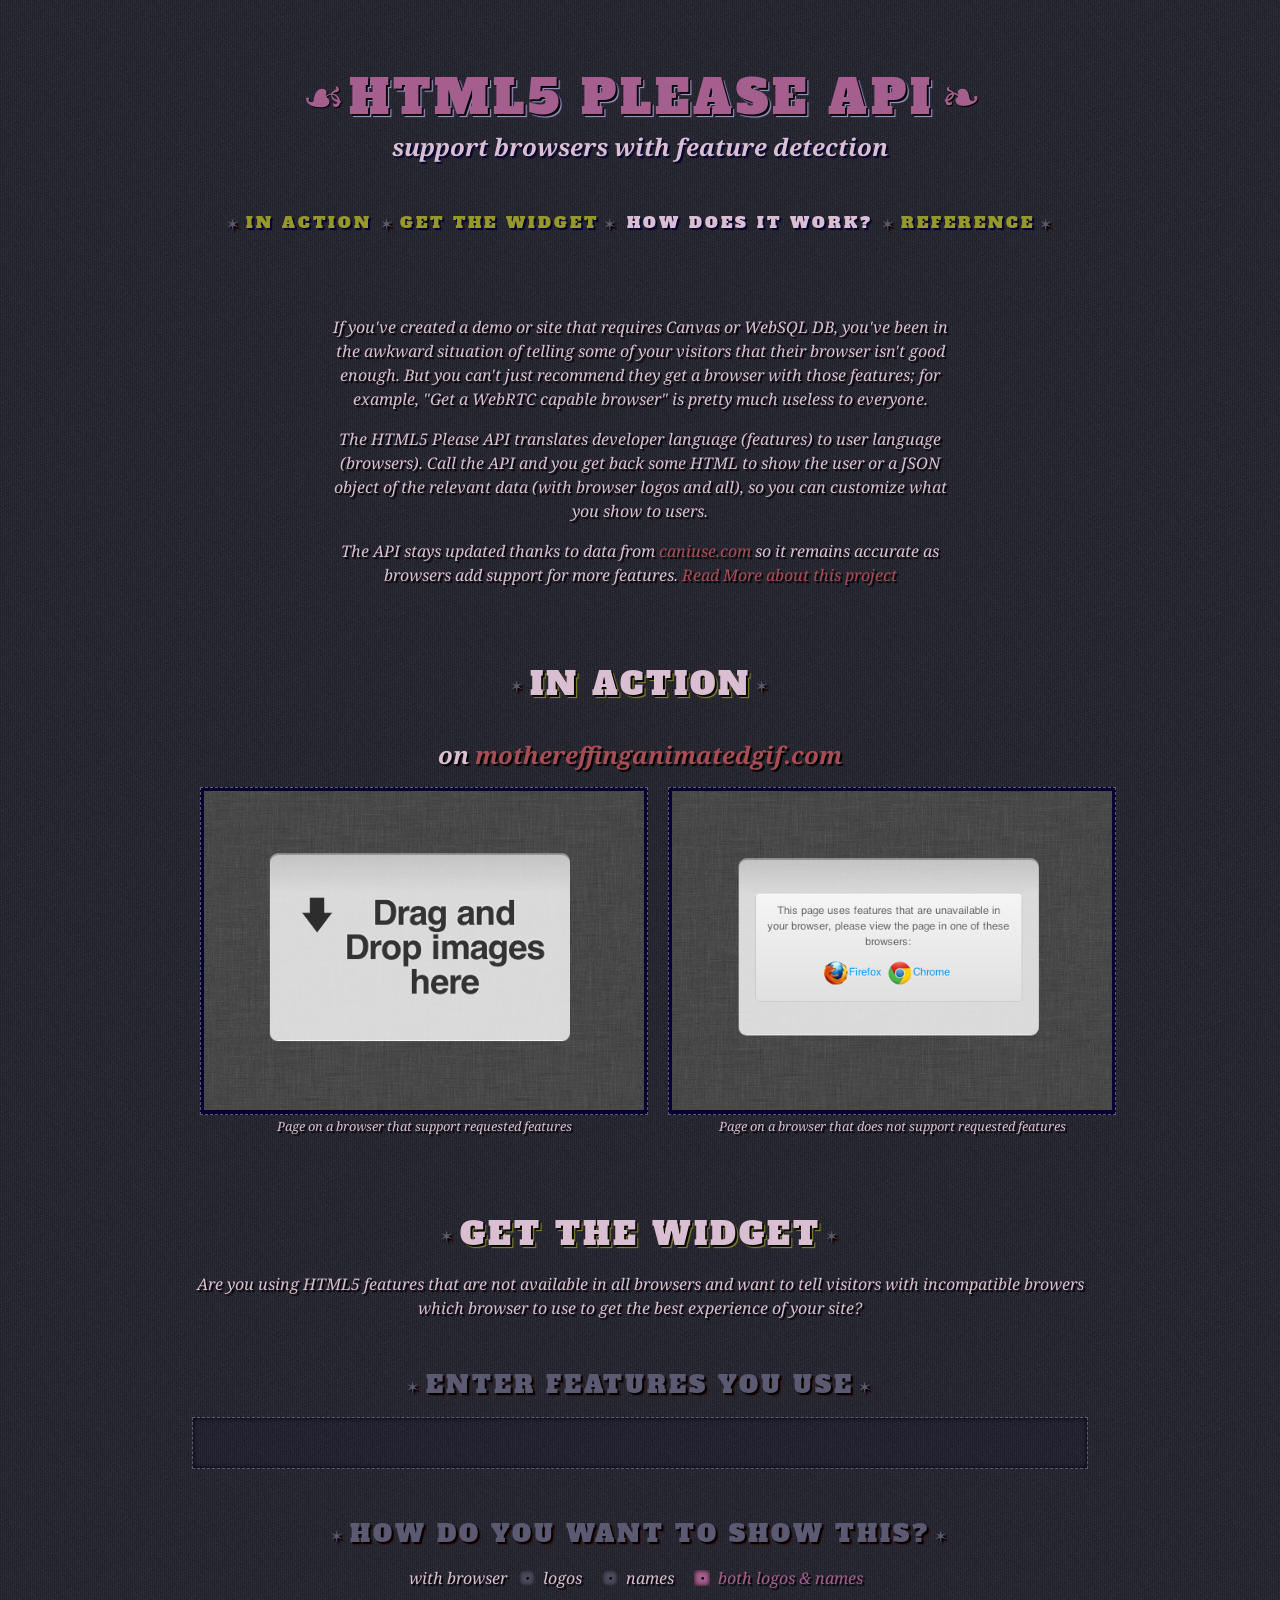
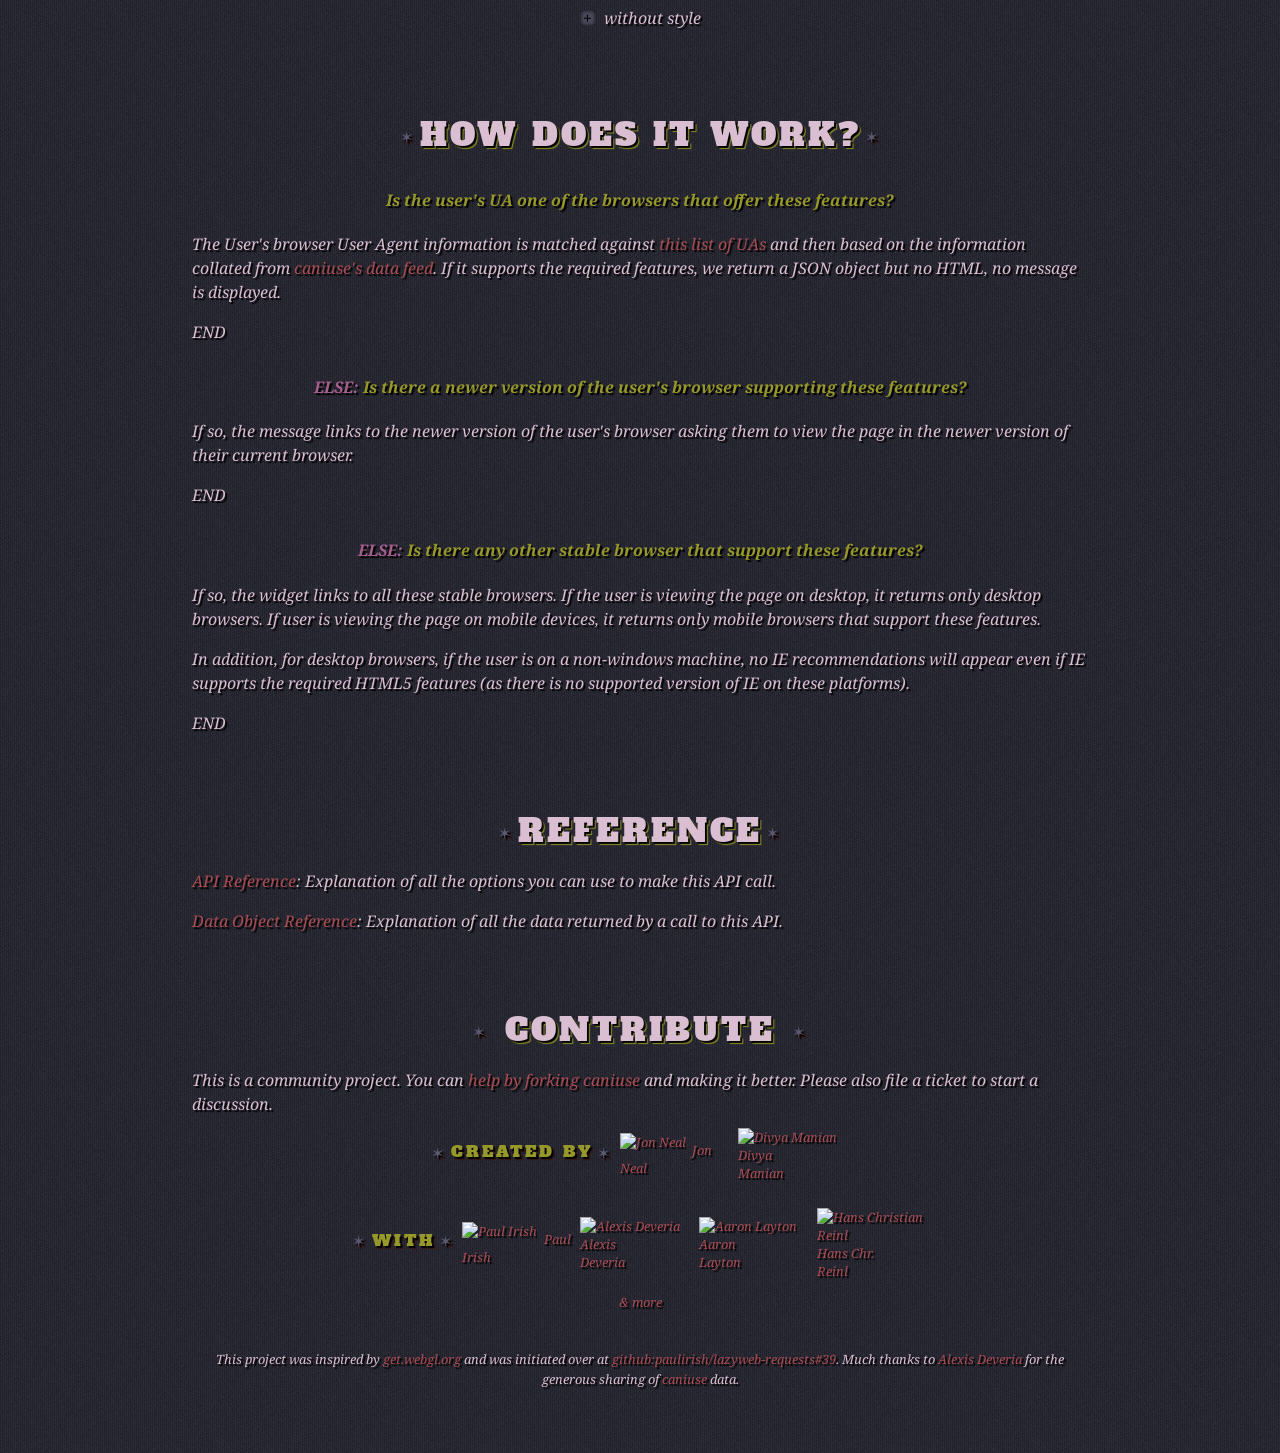
==== index.html @ e52087a9 "Merge 704b473b323116ae131bc6ec05caad2d83d5b384 into 29ee682e6082836f041d655111755a7eb5265944" ====
<!doctype html>
<html>
  <head>
    <meta charset="utf-8">
    <title>HTML5 Please Supported Browsers API</title>
    <meta name="viewport" content="width=device-width, initial-scale=1">
    <link href='http://fonts.googleapis.com/css?family=Alfa+Slab+One|Droid+Serif:700italic,400italic' rel='stylesheet' type='text/css'>
    <link rel="stylesheet" href="site/css/style.css">
  </head>
  <body>
    <header>
      <h1 class="logo">
        <b>HTML5 Please API</b> <i>Support browsers with Feature Detection</i>
      </h1>
      <div id="nav_container">
        <nav id="toc">
          <a href="#in-action">In Action</a>
          <a href="#get-api">Get the widget</a>
          <a href="#how-does-it-work">How does it work?</a>
          <a href="#reference">Reference</a>
        </nav>
      </div>
    </header>
    <div id="about">
      <p>If you've created a demo or site that requires Canvas or WebSQL DB, you've been in the awkward situation of telling some of your visitors that their browser isn't good enough. But you can't just recommend they get a browser with those features; for example, "Get a WebRTC capable browser" is pretty much useless to everyone.

      <p>The HTML5 Please API translates developer language (features) to user language (browsers). Call the API and you get back some HTML to show the user or a JSON object of the relevant data (with browser logos and all), so you can customize what you show to users. 
      </p>
      <p> The API stays updated thanks to data from <a href="//caniuse.com">caniuse.com</a> so it remains accurate as browsers add support for more features. <a href="#">Read More about this project</a>
      </p>
    </div>

    <section id="in-action">
      <h2>In action</h2>
      <h3>on <a href="http://mothereffinganimatedgif.com">mothereffinganimatedgif.com</a></h3>
      <figure>
        <img src="site/with-support.png" alt="">
        <figcaption>Page on a browser that support requested features</figcaption>
      </figure>
      <figure>
        <img src="site/without-support.png" alt="">
        <figcaption>Page on a browser that does not support requested features</figcaption>
      </figure>
    </section>

    <section id="get-api">
      <h2>Get the widget</h2>
      <p>Are you using HTML5 features that are not available in all browsers and want to tell visitors with incompatible browers which browser to use to get the best experience of your site? </p> 
      <h3>Enter features you use</h3>
      <form>
        <label for="features">
          <input id="features" type="text" required value="">
        </label>

        <div class="options">
          <h3>How do you want to show this?</h3>
          <div class="options-content">
            <p>with browser <b><input type="radio" name="skin" value="icon" checked><label>logos</label></b> <b><input type="radio" name="skin"  value="text"><label>names</label></b> <b><input type="radio" name="skin"  value="texticon" checked><label>both logos &amp; names</label></b></p>
             <p><b><input type="checkbox" name="style" value="nocss"><label>without style</label></b></p>
          </div>
         </div>
      </form>
      <div id="api-result">
        <div class="use">
          <h3>Here is your widget</h3>
          <h4><b><input type="radio" name="widgetformat" checked id="widget-modernizr" value="0"><label for="modernizr">with Modernizr <u>(recommended)</u></label></b> <b><input type="radio" name="widgetformat" id="widget-js" value = "1"><label for="pure-js">just JS</label></b><b><input type="radio" name="widgetformat" id="widget-uri" value="2"><label for="widget-uri">URI</label></b></h4>
          <div id="widget">
          </div>
          <div id="widget-message" class="help"></div>
        </div>
        <div class="preview">
          <h3>Sample Widget View</h3>
          <div id="h5p-message"></div>
        </div>
      </div>
    </section>
    <section id="how-does-it-work">
      <h2>How does it work?</h2>
      <h4>Is the user's UA one of the browsers that offer these features?</h4>
      <p>The User's browser User Agent information is matched against <a href="https://github.com/h5bp/caniuse/blob/master/agents.json">this list of UAs</a> and then based on the information collated from <a href="https://github.com/h5bp/caniuse/blob/master/data.json">caniuse's data feed</a>. If it supports the required features, we return a JSON object but no HTML, no message is displayed.</p> 
      <p>END</p>
      <h4><b>Else</b> Is there a newer version of the user's browser supporting these features?</h4>
      <p>If so, the message links to the newer version of the user's browser asking them to view the page in the newer version of their current browser.</p> 
      <p>END</p>

      <h4><b>Else</b> Is there any other stable browser that support these features?</h4>
      <p>If so, the widget links to all these stable browsers. If the user is viewing the page on desktop, it returns only desktop browsers. If user is viewing the page on mobile devices, it returns only mobile browsers that support these features.</p>
      <p>In addition, for desktop browsers, if the user is on a non-windows machine, no IE recommendations will appear even if IE supports the required HTML5 features (as there is no supported version of IE on these platforms).</p>
      <p>END</p>
    </section>

    <section id="reference">
      <h2>Reference</h2>
      <p><a href="https://github.com/h5bp/caniuse/wiki/API-Reference">API Reference</a>: Explanation of all the options you can use to make this API call.</p>
      <p><a href="https://github.com/h5bp/caniuse/wiki/Data-Object-Reference">Data Object Reference</a>: Explanation of all the data returned by a call to this API.</p>
      </section>

    <section id="contribute">
        <h2> Contribute </h2>
        <p> This is a community project. You can <a href="//github.com/h5bp/caniuse">help by forking caniuse</a> and making it better. Please also file a ticket to start a discussion.  </p>
    </section>
    <footer>
    <div class="builders">
      <h3>Created By</h3>
      <a href="http://twitter.com/jon_neal">
        <img src="http://api.twitter.com/1/users/profile_image/jon_neal?size=normal" alt="Jon Neal">
        <b>Jon</b> Neal 
      </a>
      <a href="http://twitter.com/divya">
        <img src="http://api.twitter.com/1/users/profile_image/divya?size=normal" alt="Divya Manian">
        <b>Divya</b> Manian
      </a>
    </div>
    <div class="builders">
      <h3>With</h3>
      <a href="http://twitter.com/paul_irish">
        <img src="http://api.twitter.com/1/users/profile_image/paul_irish?size=normal" alt="Paul Irish">
        <b>Paul</b> Irish 
      </a>
      <a href="http://twitter.com/fyrd">
        <img src="http://api.twitter.com/1/users/profile_image/fyrd?size=normal" alt="Alexis Deveria">
        <b>Alexis</b> Deveria 
      </a>
      <a href="http://twitter.com/aaronlayton">
        <img src="http://api.twitter.com/1/users/profile_image/aaronlayton?size=normal" alt="Aaron Layton">
        <b>Aaron</b> Layton 
      </a>
      <a href="http://twitter.com/drublic">
        <img src="http://api.twitter.com/1/users/profile_image/drublic?size=normal" alt="Hans Christian Reinl">
        <b>Hans Chr.</b> Reinl
      </a>

</div>
    <p> <a href="https://github.com/h5bp/caniuse/contributors">&amp; more</a> </p>
    <p>This project was inspired by <a href="//get.webgl.org/">get.webgl.org</a> and was initiated over at <a href="https://github.com/paulirish/lazyweb-requests/issues/39">github:paulirish/lazyweb-requests#39</a>. Much thanks to <a href="//twitter.com/fyrd">Alexis Deveria</a> for the generous sharing of <a href="http://caniuse.com/">caniuse</a> data. </p>
    </footer>
    <script src="//ajax.googleapis.com/ajax/libs/jquery/1.7.1/jquery.min.js"></script>
    <script>window.jQuery || document.write('<script src="site/js/jquery-1.7.1.min.js"><\/script>')</script>

    <script src="site/js/jquery-ui-1.8.17.custom.min.js"></script>
    <script src="site/js/script.js"></script> 
  </body>
</html>
---- site/css/style.css ----
@charset "UTF-8";
/* normalize.css 2011-07-06T20:20 UTC //github.com/jonathantneal/normalize.css */
article, aside, details, figcaption, figure, footer, header, hgroup, nav, section {
  display: block; }

html {
  cursor: default;
  font-size: 100%;
  overflow-y: scroll;
  -webkit-tap-highlight-color: transparent;
  -ms-text-size-adjust: 100%;
  -webkit-text-size-adjust: 100%; }

body, form, input, button, select, textarea {
  font-size: 100%;
  margin: 0; }

a, a:active, a:hover {
  outline: none; }

a:focus {
  outline: thin dotted; }

abbr {
  _border-bottom: expression(this.title ? '1px dotted':'none'); }

abbr[title] {
  border-bottom: 1px dotted; }

b, strong {
  font-weight: bold; }

dfn {
  font-style: italic; }

mark {
  background: #FF0;
  color: #000; }

pre, code, kbd, samp {
  font-family: monospace,monospace;
  _font-family: 'courier new',monospace;
  font-size: 1em; }

pre {
  white-space: pre;
  white-space: pre-wrap;
  word-wrap: break-word; }

q {
  quotes: none; }

q:before, q:after {
  content: '';
  content: none; }

small, sub, sup {
  font-size: 75%; }

sub, sup {
  line-height: 0;
  position: relative;
  vertical-align: baseline; }

sup {
  top: -0.5em; }

sub {
  bottom: -0.25em; }

nav ul {
  list-style: none; }

audio[controls], canvas, video {
  display: inline-block;
  *display: inline; }

audio {
  display: none;
  _display: expression(this.controls ? 'inline':'none');
  *zoom: 1; }

audio[controls] {
  display: inline-block; }

img {
  border: 0;
  -ms-interpolation-mode: bicubic; }

svg:not(:root) {
  overflow: hidden; }

legend {
  *margin-left: -7px; }

button, input, select, textarea {
  -webkit-appearance: none;
  border-radius: 0;
  vertical-align: baseline;
  *vertical-align: middle; }

button, input {
  line-height: normal;
  _overflow: expression(this.type == 'button|reset|submit' ? 'visible':''); }

button, input[type="button"], input[type="reset"], input[type="submit"] {
  overflow: visible; }

input[type="checkbox"], input[type="radio"] {
  box-sizing: border-box; }

input[type="search"] {
  -moz-box-sizing: content-box;
  -webkit-box-sizing: content-box;
  box-sizing: content-box; }

input[type="search"]::-webkit-search-decoration {
  -webkit-appearance: none; }

button::-moz-focus-inner, input::-moz-focus-inner {
  border: 0;
  padding: 0; }

textarea {
  overflow: auto;
  vertical-align: top; }

table {
  border-collapse: collapse;
  border-spacing: 0; }

.clearfix, footer .builders {
  *zoom: 1; }
  .clearfix:before, footer .builders:before, .clearfix:after, footer .builders:after {
    content: "";
    display: table; }
  .clearfix:after, footer .builders:after {
    clear: both; }

.droid, html, .logo i, #get-api {
  font-family: 'Droid Serif', serif;
  font-style: italic; }

.alfa, .fancy-heading-star, h2, #toc a, #get-api h3, footer .builders h3, .logo b, .use h4 label {
  font-family: 'Alfa Slab One', cursive;
  font-weight: normal;
  text-transform: uppercase;
  font-style: normal; }

.banner-font-size, .logo b {
  font-size: 48px;
  font-size: 3rem; }

.major-heading-font-size, h2 {
  font-size: 32px;
  font-size: 2rem; }

.minor-heading-font-size, h3, .logo i {
  font-size: 24px;
  font-size: 1.5rem; }

.normal-font-size, #features, footer .builders h3 {
  font-size: 16px;
  font-size: 1rem; }

.align-center, h1, #about, #toc, #in-action, #in-action h3, #get-api, label[for='features'] {
  text-align: center; }

.input-text, input[type="text"] {
  border: 1px dashed #000;
  border-color: #5c5a72;
  box-shadow: inset 0 0 5px #02010f;
  background: rgba(6, 2, 49, 0.1);
  color: #dabed1;
  font-size: small;
  padding: 0.25em 0.5em; }
  .input-text:focus, input[type="text"]:focus {
    background: rgba(5, 2, 39, 0.5);
    outline: none; }

.fancy-heading-star, h2, #toc a, #get-api h3, footer .builders h3 {
  color: #96982a;
  letter-spacing: 3px;
  text-shadow: black 2px 2px 1px, #3c1816 3px 3px 1px; }
  .fancy-heading-star::before, h2::before, #toc a::before, #get-api h3::before, footer .builders h3::before, .fancy-heading-star::after, h2::after, #toc a::after, #get-api h3::after, footer .builders h3::after {
    content: "✶";
    padding: 0 0.25em;
    color: #5c5a72;
    font-size: 16px;
    font-size: 1rem;
    text-shadow: black 2px 2px 1px, #3c1816 3px 3px 1px;
    vertical-align: middle; }

* {
  -moz-box-sizing: border-box;
  box-sizing: border-box; }

html {
  background: #060231;
  background: -webkit-linear-gradient(left, rgba(6, 2, 49, 0.2), rgba(6, 2, 49, 0.2)), url("../classy_fabric.png");
  background: -moz-linear-gradient(left, rgba(6, 2, 49, 0.2), rgba(6, 2, 49, 0.2)), url("../classy_fabric.png");
  background: -ms-linear-gradient(left, rgba(6, 2, 49, 0.2), rgba(6, 2, 49, 0.2)), url("../classy_fabric.png");
  background: -o-linear-gradient(left, rgba(6, 2, 49, 0.2), rgba(6, 2, 49, 0.2)), url("../classy_fabric.png");
  color: #dabed1;
  text-shadow: black 2px 2px 1px; }

body {
  margin: 0 auto;
  min-width: 10em;
  max-width: 60em;
  padding: 0 2em; }

section {
  padding: 2em 0 0 0;
  margin-top: 1em; }

article {
  margin: 2em 0; }

h1 {
  margin: 2em 0 1em 0; }

h2 {
  text-shadow: black 2px 2px 1px, #96982a 3px 3px 1px;
  color: #dabed1;
  text-align: center;
  margin-bottom: 0; }

h3 {
  margin: 0; }

ul, ol {
  margin: 0;
  padding: 0; }

p, li {
  line-height: 1.5;
  margin: 1em 0; }
  p:last-child, li:last-child {
    margin-bottom: 0; }

em {
  font-size: 75%; }

var {
  background: #060231;
  border: 1px solid #000;
  color: #fff;
  padding: 0.125em 0.25em; }

code {
  font-family: monospace, monospace;
  color: #96982a; }

a {
  color: #a94c54;
  text-decoration: none; }

#about {
  font-size: 16px;
  font-size: 1rem;
  max-width: 640px;
  max-width: 40rem;
  overflow: hidden;
  margin: 0 auto;
  padding: 3em 0 0 0; }

.logo b {
  letter-spacing: 4px;
  text-shadow: black 2px 2px 1px, #b5abed 3px 3px 1px;
  color: #a55f8f; }
  .logo b::before, .logo b::after {
    content: "❧";
    text-shadow: 1px 1px 1px #000;
    padding-left: 0.15em; }
  .logo b::before {
    content: "☙"; }
.logo i {
  text-shadow: #060231 2px 2px 1px;
  display: block;
  text-transform: lowercase;
  letter-spacing: 0;
  color: #dabed1; }
.logo .more-info {
  font-size: 12.8px;
  font-size: 0.8rem;
  vertical-align: middle; }
  .logo .more-info::after {
    content: " \00BB"; }

#toc {
  width: 100%;
  background: #060231;
  background: -webkit-linear-gradient(left, rgba(6, 2, 49, 0.2), rgba(6, 2, 49, 0.2)), url("../classy_fabric.png");
  background: -moz-linear-gradient(left, rgba(6, 2, 49, 0.2), rgba(6, 2, 49, 0.2)), url("../classy_fabric.png");
  background: -ms-linear-gradient(left, rgba(6, 2, 49, 0.2), rgba(6, 2, 49, 0.2)), url("../classy_fabric.png");
  background: -o-linear-gradient(left, rgba(6, 2, 49, 0.2), rgba(6, 2, 49, 0.2)), url("../classy_fabric.png"); }
  #toc a {
    text-shadow: #060231 2px 2px 1px;
    -webkit-transition: color 0.3s ease-in-out;
    -moz-transition: color 0.3s ease-in-out;
    -ms-transition: color 0.3s ease-in-out;
    -o-transition: color 0.3s ease-in-out;
    padding: 1em 0;
    display: inline-block; }
    #toc a:not(:first-of-type):nth-of-type(odd)::before, #toc a:nth-of-type(odd)::after {
      content: "";
      padding: 0; }
    #toc a.active {
      color: #dabed1; }
  #toc.sticky {
    background: black;
    background: -webkit-linear-gradient(left, rgba(0, 0, 0, 0.2), rgba(0, 0, 0, 0.2)), url("../classy_fabric.png");
    background: -moz-linear-gradient(left, rgba(0, 0, 0, 0.2), rgba(0, 0, 0, 0.2)), url("../classy_fabric.png");
    background: -ms-linear-gradient(left, rgba(0, 0, 0, 0.2), rgba(0, 0, 0, 0.2)), url("../classy_fabric.png");
    background: -o-linear-gradient(left, rgba(0, 0, 0, 0.2), rgba(0, 0, 0, 0.2)), url("../classy_fabric.png");
    position: fixed;
    left: 0;
    z-index: 2;
    margin: 0;
    border-bottom: 1px solid #060231;
    box-shadow: 0 1px 4px #5c5a72;
    -webkit-transition: all 0.3s ease-in-out;
    -moz-transition: all 0.3s ease-in-out;
    -ms-transition: all 0.3s ease-in-out;
    -o-transition: all 0.3s ease-in-out; }

#in-action {
  white-space: nowrap; }
  #in-action figure {
    width: 50%;
    display: inline-block;
    white-space: normal;
    margin: 1em 0.5em 0 0.5em;
    padding: 0; }
    #in-action figure img {
      display: block;
      padding: 0.2em;
      background: #060231;
      border: 1px dashed #5c5a72;
      margin: 0 auto;
      max-width: 100%; }
    #in-action figure figcaption {
      display: block;
      padding: 0.2em 0;
      font-size: 12.8px;
      font-size: 0.8rem; }
  #in-action h3 {
    margin-top: 32px;
    margin-top: 2rem; }

#get-api h3 {
  margin-top: 48px;
  margin-top: 3rem;
  margin-bottom: 8px;
  margin-bottom: 0.5rem;
  color: #5c5a72; }

#features {
  display: block;
  width: 100%;
  padding: 1rem;
  margin-bottom: 1rem; }

label[for='features'] {
  margin-top: 1em;
  display: block; }

.help {
  font-size: small;
  display: block;
  color: #aba9bc;
  margin-top: 0.5em; }

input[type="radio"] {
  -webkit-appearance: radio; }

input[type="checkbox"] {
  -webkit-appearance: checkbox; }

input[type="checkbox"] {
  margin-right: 0.25em; }

.options p {
  margin: 0; }
.options b {
  font-weight: normal;
  position: relative;
  display: inline-block; }
.options input[type="checkbox"],
.options input[type="radio"] {
  position: absolute;
  width: 100%;
  height: 100%;
  top: 0;
  left: 0;
  opacity: 0; }
.options label {
  padding: 0.5em;
  display: block; }
.options label::before {
  text-shadow: none;
  display: inline-block;
  font-weight: bold;
  background: rgba(92, 90, 114, 0.7);
  border-radius: 2px;
  line-height: 1em;
  color: #000;
  width: 1em;
  height: 1em;
  box-shadow: inset 0 0 5px #000;
  margin-right: 0.5em; }
.options input[type="checkbox"] + label::before {
  content: "+"; }
.options input[type="radio"] + label::before {
  content: "\00b7"; }
.options input[type="checkbox"]:checked + label,
.options input[type="radio"]:checked + label,
.options input[type="radio"]:focus + label {
  color: #a55f8f; }
  .options input[type="checkbox"]:checked + label::before,
  .options input[type="radio"]:checked + label::before,
  .options input[type="radio"]:focus + label::before {
    background: #a55f8f; }
.options input[type="checkbox"]:focus + label {
  background: black; }
  .options input[type="checkbox"]:focus + label::before {
    background: rgba(218, 190, 209, 0.4);
    color: #dabed1; }

#api-result {
  display: none; }
  #api-result.active {
    display: block; }

#h5p-message {
  text-shadow: none; }

#widget {
  min-height: 51.2px;
  min-height: 3.2rem;
  display: block;
  width: 100%;
  background: #84853d;
  outline: 1px dashed #96982a;
  outline-offset: 4px;
  color: #060231;
  text-shadow: none;
  font-style: normal;
  font-family: monospace;
  padding: 1em;
  word-wrap: break-word;
  text-align: left;
  min-height: 12em; }
  #widget a {
    color: #060231;
    display: block; }
    #widget a:hover {
      color: #632c31; }

.use h4 b {
  display: inline-block;
  vertical-align: top;
  position: relative;
  margin: 0 0.5em; }
.use h4 label {
  background: rgba(6, 2, 49, 0.2);
  color: #5c5a72;
  box-shadow: 2px 2px 0px 1px #000;
  padding: 0.1em 1em 0;
  letter-spacing: 3px;
  display: inline-block;
  min-height: 2.5em; }
  .use h4 label u {
    font-family: sans-serif;
    display: block;
    text-decoration: none;
    text-shadow: none;
    letter-spacing: 0;
    font-size: 11.2px;
    font-size: 0.7rem; }
.use h4 input[type="radio"] {
  position: absolute;
  opacity: 0;
  cursor: pointer;
  width: 100%;
  height: 100%; }
.use h4 input[type="radio"]:checked + label,
.use h4 input[type="radio"]:focus + label {
  background: #5c5a72;
  color: #dabed1; }

#how-does-it-work h4 {
  margin-top: 2em;
  text-align: center;
  color: #96982a; }
  #how-does-it-work h4 b {
    color: #a55f8f;
    text-transform: uppercase; }
    #how-does-it-work h4 b::after {
      content: ": "; }

footer {
  font-size: 12.8px;
  font-size: 0.8rem;
  text-align: center;
  margin-bottom: 4rem; }
  footer .builders {
    margin: 1em 0 0 0; }
    footer .builders h3, footer .builders > a {
      display: inline-block;
      vertical-align: middle;
      text-align: left; }
    footer .builders h3 {
      vertical-align: 0.5rem; }
    footer .builders > a {
      width: 9em;
      margin-bottom: 1em; }
      footer .builders > a img {
        float: left;
        margin-right: 0.5em; }
      footer .builders > a b {
        display: block;
        font-weight: normal;
        margin-top: 0.5rem; }
  footer p {
    margin-top: 0; }
    footer p:last-child {
      margin-top: 3em; }

@media (max-width: 480px) {
  html {
    font-size: 12px; }

  body {
    padding: 0 1em; }

  section {
    padding-top: 1em; }

  h2 {
    font-size: 20.8px;
    font-size: 1.3rem; }

  h3 {
    font-size: 19.2px;
    font-size: 1.2rem; }

  .logo {
    margin-top: 1.5em;
    line-height: 1.1; }
    .logo b {
      font-size: 40px;
      font-size: 2.5rem; }
      .logo b::before, .logo b::after {
        content: '';
        padding-left: 0.15em; }
    .logo i {
      font-size: 19.2px;
      font-size: 1.2rem; }

  #toc.sticky {
    position: static; }
  #toc a {
    padding: .3em 0; }
    #toc a:not(:first-of-type):nth-of-type(odd)::before, #toc a:nth-of-type(odd)::after {
      content: "✶"; }

  #nav_container {
    height: auto !important; }

  #about {
    padding-top: 1em; }

  #in-action h3 {
    font-size: 19.2px;
    font-size: 1.2rem;
    margin-top: 16px;
    margin-top: 1rem; }
  #in-action figure {
    margin: 0;
    padding: 1em .5em;
    vertical-align: top; }

  #features {
    font-size: 16px; }

  #get-api h3 {
    font-size: 16px;
    font-size: 1rem; }

  footer .builders h3 {
    display: block;
    text-align: center;
    margin-bottom: .5em; }
  footer .builders:first-child a {
    font-size: 19.2px;
    font-size: 1.2rem;
    text-align: center; }
    footer .builders:first-child a b {
      display: inline; }
  footer .builders > a {
    width: auto;
    margin-right: 1em; }
    footer .builders > a img {
      margin-bottom: .5em; } }
/*
 * jQuery UI CSS Framework 1.8.17
 *
 * Copyright 2011, AUTHORS.txt (http://jqueryui.com/about)
 * Dual licensed under the MIT or GPL Version 2 licenses.
 * http://jquery.org/license
 *
 * http://docs.jquery.com/UI/Theming/API
 */
/* Layout helpers
----------------------------------*/
.ui-helper-hidden {
  display: none; }

.ui-helper-hidden-accessible {
  position: absolute !important;
  clip: rect(1px 1px 1px 1px);
  clip: rect(1px, 1px, 1px, 1px); }

.ui-helper-reset {
  margin: 0;
  padding: 0;
  border: 0;
  outline: 0;
  line-height: 1.3;
  text-decoration: none;
  font-size: 100%;
  list-style: none; }

.ui-helper-clearfix:before, .ui-helper-clearfix:after {
  content: "";
  display: table; }

.ui-helper-clearfix:after {
  clear: both; }

.ui-helper-clearfix {
  zoom: 1; }

.ui-helper-zfix {
  width: 100%;
  height: 100%;
  top: 0;
  left: 0;
  position: absolute;
  opacity: 0;
  filter: Alpha(Opacity=0); }

/* Interaction Cues
----------------------------------*/
.ui-state-disabled {
  cursor: default !important; }

/* Icons
----------------------------------*/
/* states and images */
.ui-icon {
  display: block;
  text-indent: -99999px;
  overflow: hidden;
  background-repeat: no-repeat; }

/* Misc visuals
----------------------------------*/
/* Overlays */
.ui-widget-overlay {
  position: absolute;
  top: 0;
  left: 0;
  width: 100%;
  height: 100%; }

/*
 * jQuery UI CSS Framework 1.8.17
 *
 * Copyright 2011, AUTHORS.txt (http://jqueryui.com/about)
 * Dual licensed under the MIT or GPL Version 2 licenses.
 * http://jquery.org/license
 *
 * http://docs.jquery.com/UI/Theming/API
 *
 * To view and modify this theme, visit http://jqueryui.com/themeroller/?ffDefault=Helvetica,%20Arial,%20sans-serif&fwDefault=bold&fsDefault=1.1em&cornerRadius=2px&bgColorHeader=dddddd&bgTextureHeader=03_highlight_soft.png&bgImgOpacityHeader=50&borderColorHeader=dddddd&fcHeader=444444&iconColorHeader=0073ea&bgColorContent=ffffff&bgTextureContent=01_flat.png&bgImgOpacityContent=75&borderColorContent=dddddd&fcContent=444444&iconColorContent=ff0084&bgColorDefault=f6f6f6&bgTextureDefault=03_highlight_soft.png&bgImgOpacityDefault=100&borderColorDefault=dddddd&fcDefault=0073ea&iconColorDefault=666666&bgColorHover=0073ea&bgTextureHover=03_highlight_soft.png&bgImgOpacityHover=25&borderColorHover=0073ea&fcHover=ffffff&iconColorHover=ffffff&bgColorActive=ffffff&bgTextureActive=02_glass.png&bgImgOpacityActive=65&borderColorActive=dddddd&fcActive=ff0084&iconColorActive=454545&bgColorHighlight=ffffff&bgTextureHighlight=01_flat.png&bgImgOpacityHighlight=55&borderColorHighlight=cccccc&fcHighlight=444444&iconColorHighlight=0073ea&bgColorError=ffffff&bgTextureError=01_flat.png&bgImgOpacityError=55&borderColorError=ff0084&fcError=222222&iconColorError=ff0084&bgColorOverlay=eeeeee&bgTextureOverlay=01_flat.png&bgImgOpacityOverlay=0&opacityOverlay=80&bgColorShadow=aaaaaa&bgTextureShadow=01_flat.png&bgImgOpacityShadow=0&opacityShadow=60&thicknessShadow=4px&offsetTopShadow=-4px&offsetLeftShadow=-4px&cornerRadiusShadow=0px
 */
/* Component containers
----------------------------------*/
.ui-widget {
  font-family: Helvetica, Arial, sans-serif;
  font-size: 1.1em;
  text-shadow: none;
  font-style: normal; }

.ui-widget .ui-widget {
  font-size: 1em; }

.ui-widget input, .ui-widget select, .ui-widget textarea, .ui-widget button {
  font-family: Helvetica, Arial, sans-serif;
  font-size: 1em; }

.ui-widget-content {
  border-radius: 0 0 0.5em 0.5em;
  background: #060231;
  color: #ABA9BC; }

.ui-widget-content a {
  background: #2A283E;
  color: #ABA9BC; }

.ui-widget-header {
  border: 1px solid #ddd;
  background: #dddddd;
  color: #444;
  font-weight: bold; }

.ui-widget-header a {
  color: #444; }

/* Interaction states
----------------------------------*/
.ui-state-default,
.ui-widget-content .ui-state-default,
.ui-widget-header .ui-state-default {
  background: #f6f6f6;
  color: #96982A; }

.ui-state-default a,
.ui-state-default a:link,
.ui-state-default a:visited {
  background: #eee;
  color: #96982A;
  text-decoration: none; }

.ui-state-hover,
.ui-widget-content .ui-state-hover,
.ui-widget-header .ui-state-hover,
.ui-state-focus,
.ui-widget-content .ui-state-focus,
.ui-widget-header .ui-state-focus {
  background: #96982A;
  color: #fff; }

.ui-state-hover a, .ui-state-hover a:hover {
  color: #fff;
  text-decoration: none; }

.ui-state-active, .ui-widget-content .ui-state-active, .ui-widget-header .ui-state-active {
  background: #ffffff;
  color: #ff0084; }

.ui-state-active a, .ui-state-active a:link, .ui-state-active a:visited {
  color: #ff0084;
  text-decoration: none; }

.ui-widget :active {
  outline: none; }

/* Interaction Cues
----------------------------------*/
.ui-state-highlight, .ui-widget-content .ui-state-highlight, .ui-widget-header .ui-state-highlight {
  background: #ffffff;
  color: #444444; }

.ui-state-highlight a, .ui-widget-content .ui-state-highlight a, .ui-widget-header .ui-state-highlight a {
  color: #444444; }

.ui-state-error, .ui-widget-content .ui-state-error, .ui-widget-header .ui-state-error {
  background: #ffffff;
  color: #222222; }

.ui-state-error a, .ui-widget-content .ui-state-error a, .ui-widget-header .ui-state-error a {
  color: #222222; }

.ui-state-error-text, .ui-widget-content .ui-state-error-text, .ui-widget-header .ui-state-error-text {
  color: #222222; }

.ui-priority-primary, .ui-widget-content .ui-priority-primary, .ui-widget-header .ui-priority-primary {
  font-weight: bold; }

.ui-priority-secondary, .ui-widget-content .ui-priority-secondary, .ui-widget-header .ui-priority-secondary {
  opacity: .7;
  font-weight: normal; }

.ui-state-disabled, .ui-widget-content .ui-state-disabled, .ui-widget-header .ui-state-disabled {
  opacity: .35;
  background-image: none; }

/* Misc visuals
----------------------------------*/
/* Overlays */
.ui-widget-overlay {
  background: #eeeeee;
  opacity: .80; }

.ui-widget-shadow {
  margin: -4px 0 0 -4px;
  padding: 4px;
  background: #aaaaaa;
  opacity: .60;
  border-radius: 0px; }

                                                                                                                /*
* jQuery UI Autocomplete 1.8.17
*
* Copyright 2011, AUTHORS.txt (http://jqueryui.com/about)
* Dual licensed under the MIT or GPL Version 2 licenses.
* http://jquery.org/license
*
* http://docs.jquery.com/UI/Autocomplete#theming
*/
.ui-autocomplete {
  position: absolute;
  cursor: default; }

/* workarounds */
* html .ui-autocomplete {
  width: 1px; }

/* without this, the menu expands to 100% in IE6 */
/*
 * jQuery UI Menu 1.8.17
 *
 * Copyright 2010, AUTHORS.txt (http://jqueryui.com/about)
 * Dual licensed under the MIT or GPL Version 2 licenses.
 * http://jquery.org/license
 *
 * http://docs.jquery.com/UI/Menu#theming
 */
.ui-menu {
  list-style: none;
  padding: 0.5em;
  margin: 0;
  display: block;
  min-width: 10em;
  max-width: 51.7em; }

.ui-menu .ui-menu {
  margin-top: -3px; }

.ui-menu .ui-menu-item {
  margin: 0.2em 0;
  padding: 0;
  display: inline-block; }

.ui-menu .ui-menu-item a {
  text-decoration: none;
  padding: .2em 0.5em;
  margin: 0 0.3em;
  font-size: 0.8em;
  border-radius: 0.2em;
  line-height: 1.5; }

.ui-menu .ui-menu-item a::after,
.ui-menu .ui-menu-item a::before {
  content: " "; }
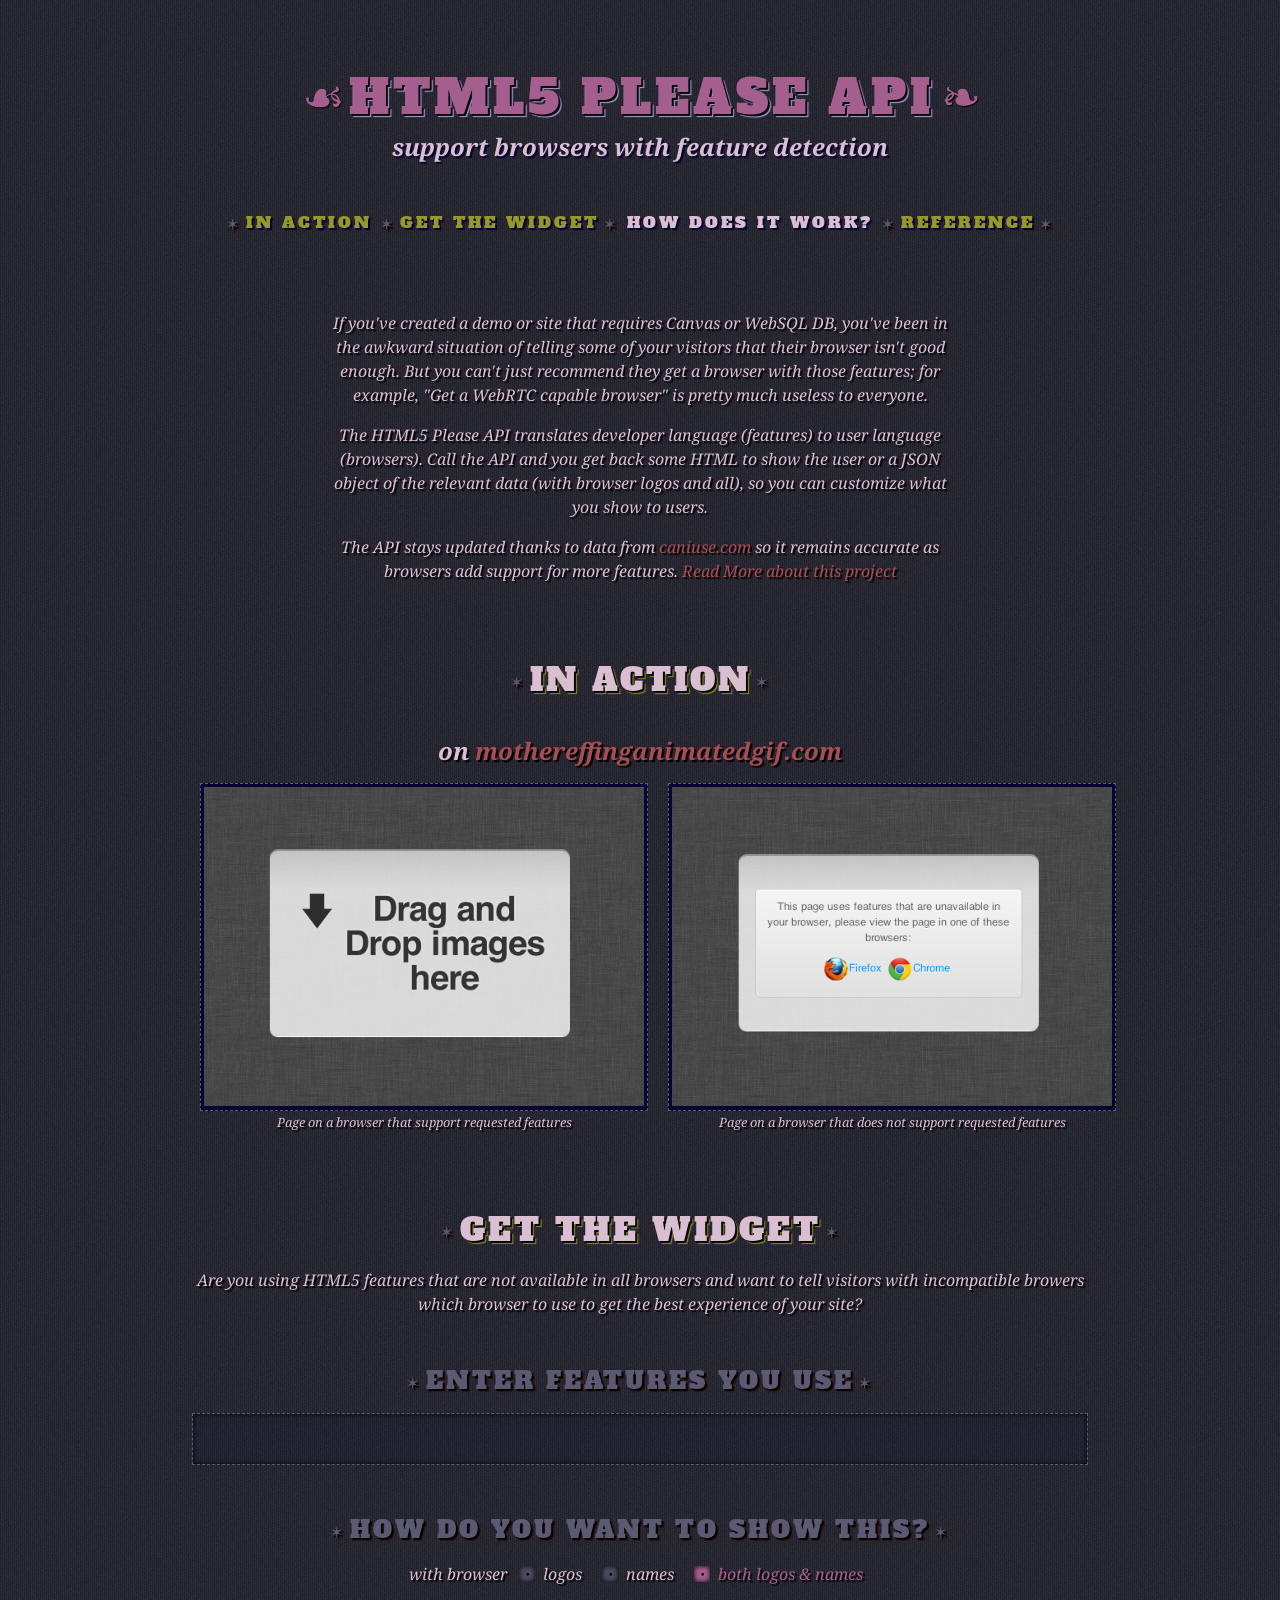
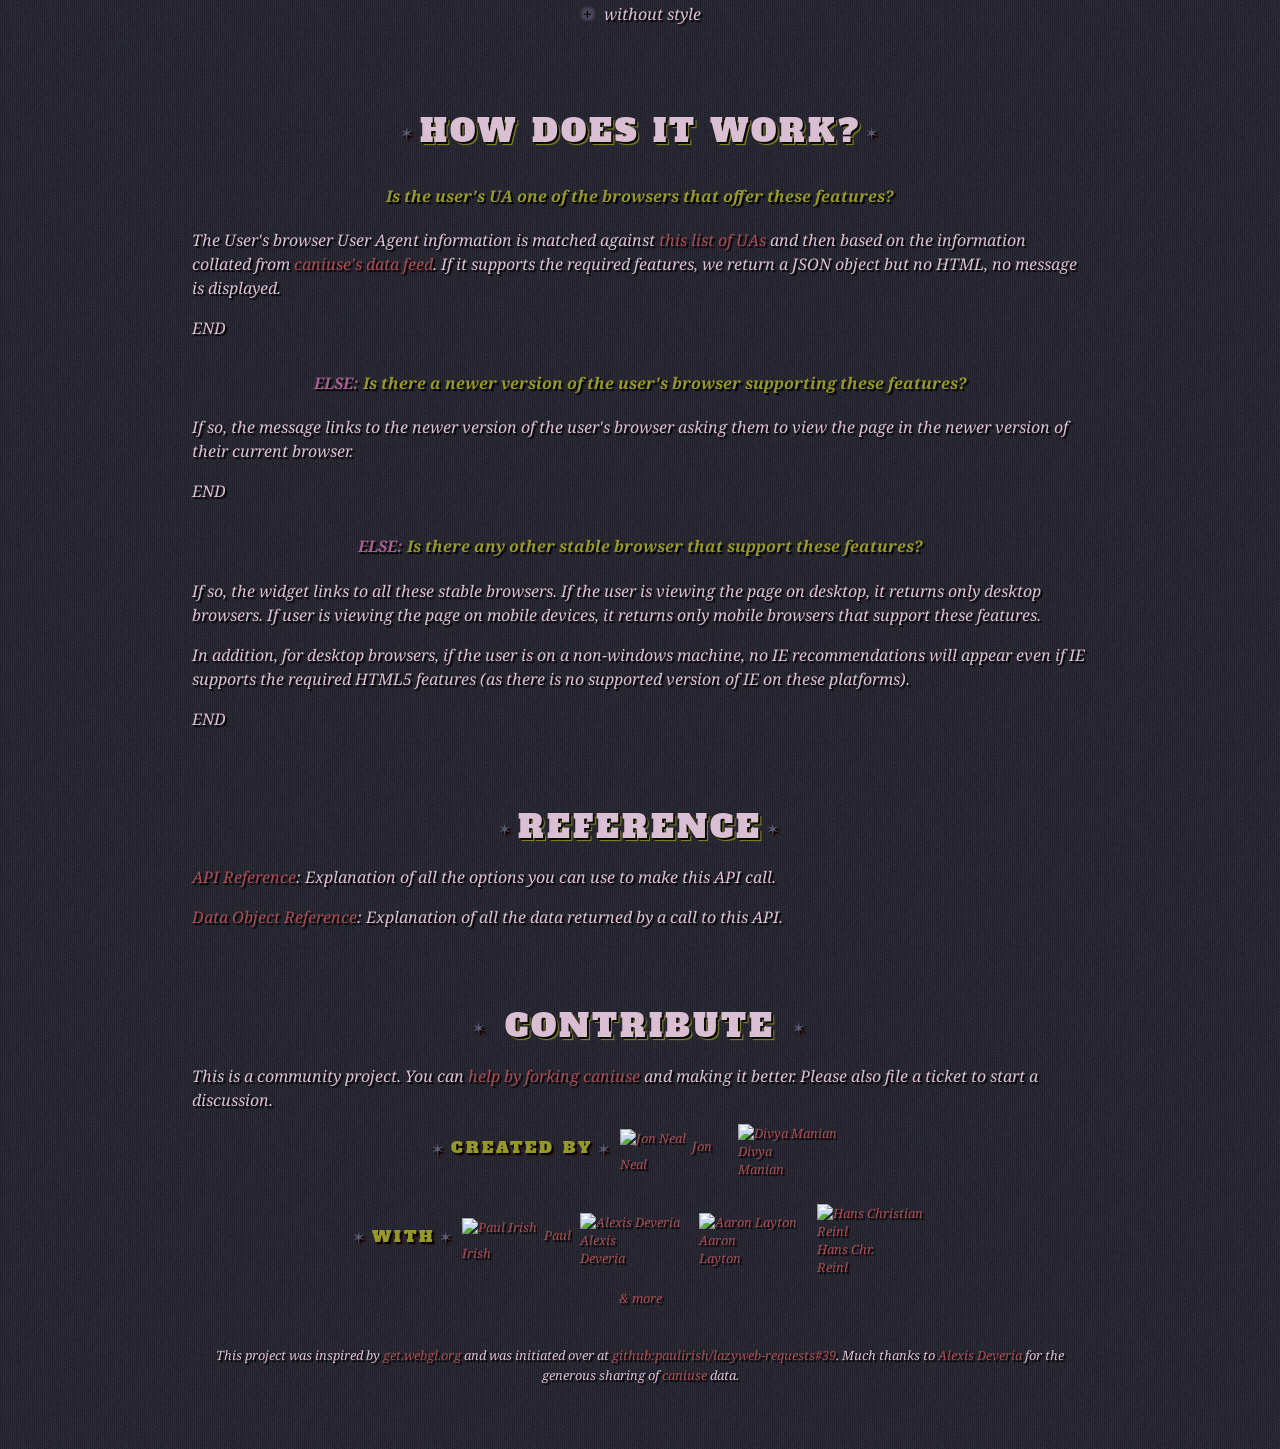
==== commit 067433aa: "Merge 367968283cc5cd1744132e0c224ce13c07d66ce2 into ad87217b393d079e78e237440fecdca1558f291f" ====
--- a/index.html
+++ b/index.html
@@ -77,7 +77,7 @@
     <section id="how-does-it-work">
       <h2>How does it work?</h2>
       <h4>Is the user's UA one of the browsers that offer these features?</h4>
-      <p>The User's browser User Agent information is matched against <a href="https://github.com/h5bp/caniuse/blob/master/agents.json">this list of UAs</a> and then based on the information collated from <a href="https://github.com/h5bp/caniuse/blob/master/data.json">caniuse's data feed</a>. If it supports the required features, we return a JSON object but no HTML, no message is displayed.</p> 
+      <p>The User's browser User Agent information is matched against <a href="https://github.com/h5bp/html5please-api/blob/master/agents.json">this list of UAs</a> and then based on the information collated from <a href="https://github.com/h5bp/html5please-api/blob/master/data.json">caniuse's data feed</a>. If it supports the required features, we return a JSON object but no HTML, no message is displayed.</p> 
       <p>END</p>
       <h4><b>Else</b> Is there a newer version of the user's browser supporting these features?</h4>
       <p>If so, the message links to the newer version of the user's browser asking them to view the page in the newer version of their current browser.</p> 
@@ -91,13 +91,13 @@
 
     <section id="reference">
       <h2>Reference</h2>
-      <p><a href="https://github.com/h5bp/caniuse/wiki/API-Reference">API Reference</a>: Explanation of all the options you can use to make this API call.</p>
-      <p><a href="https://github.com/h5bp/caniuse/wiki/Data-Object-Reference">Data Object Reference</a>: Explanation of all the data returned by a call to this API.</p>
+      <p><a href="https://github.com/h5bp/html5please-api/wiki/API-Reference">API Reference</a>: Explanation of all the options you can use to make this API call.</p>
+      <p><a href="https://github.com/h5bp/html5please-api/wiki/Data-Object-Reference">Data Object Reference</a>: Explanation of all the data returned by a call to this API.</p>
       </section>
 
     <section id="contribute">
         <h2> Contribute </h2>
-        <p> This is a community project. You can <a href="//github.com/h5bp/caniuse">help by forking caniuse</a> and making it better. Please also file a ticket to start a discussion.  </p>
+        <p> This is a community project. You can <a href="https://github.com/h5bp/html5please-api">help by forking caniuse</a> and making it better. Please also file a ticket to start a discussion.  </p>
     </section>
     <footer>
     <div class="builders">
@@ -131,7 +131,7 @@
       </a>
 
 </div>
-    <p> <a href="https://github.com/h5bp/caniuse/contributors">&amp; more</a> </p>
+    <p> <a href="https://github.com/h5bp/html5please-api/contributors">&amp; more</a> </p>
     <p>This project was inspired by <a href="//get.webgl.org/">get.webgl.org</a> and was initiated over at <a href="https://github.com/paulirish/lazyweb-requests/issues/39">github:paulirish/lazyweb-requests#39</a>. Much thanks to <a href="//twitter.com/fyrd">Alexis Deveria</a> for the generous sharing of <a href="http://caniuse.com/">caniuse</a> data. </p>
     </footer>
     <script src="//ajax.googleapis.com/ajax/libs/jquery/1.7.1/jquery.min.js"></script>
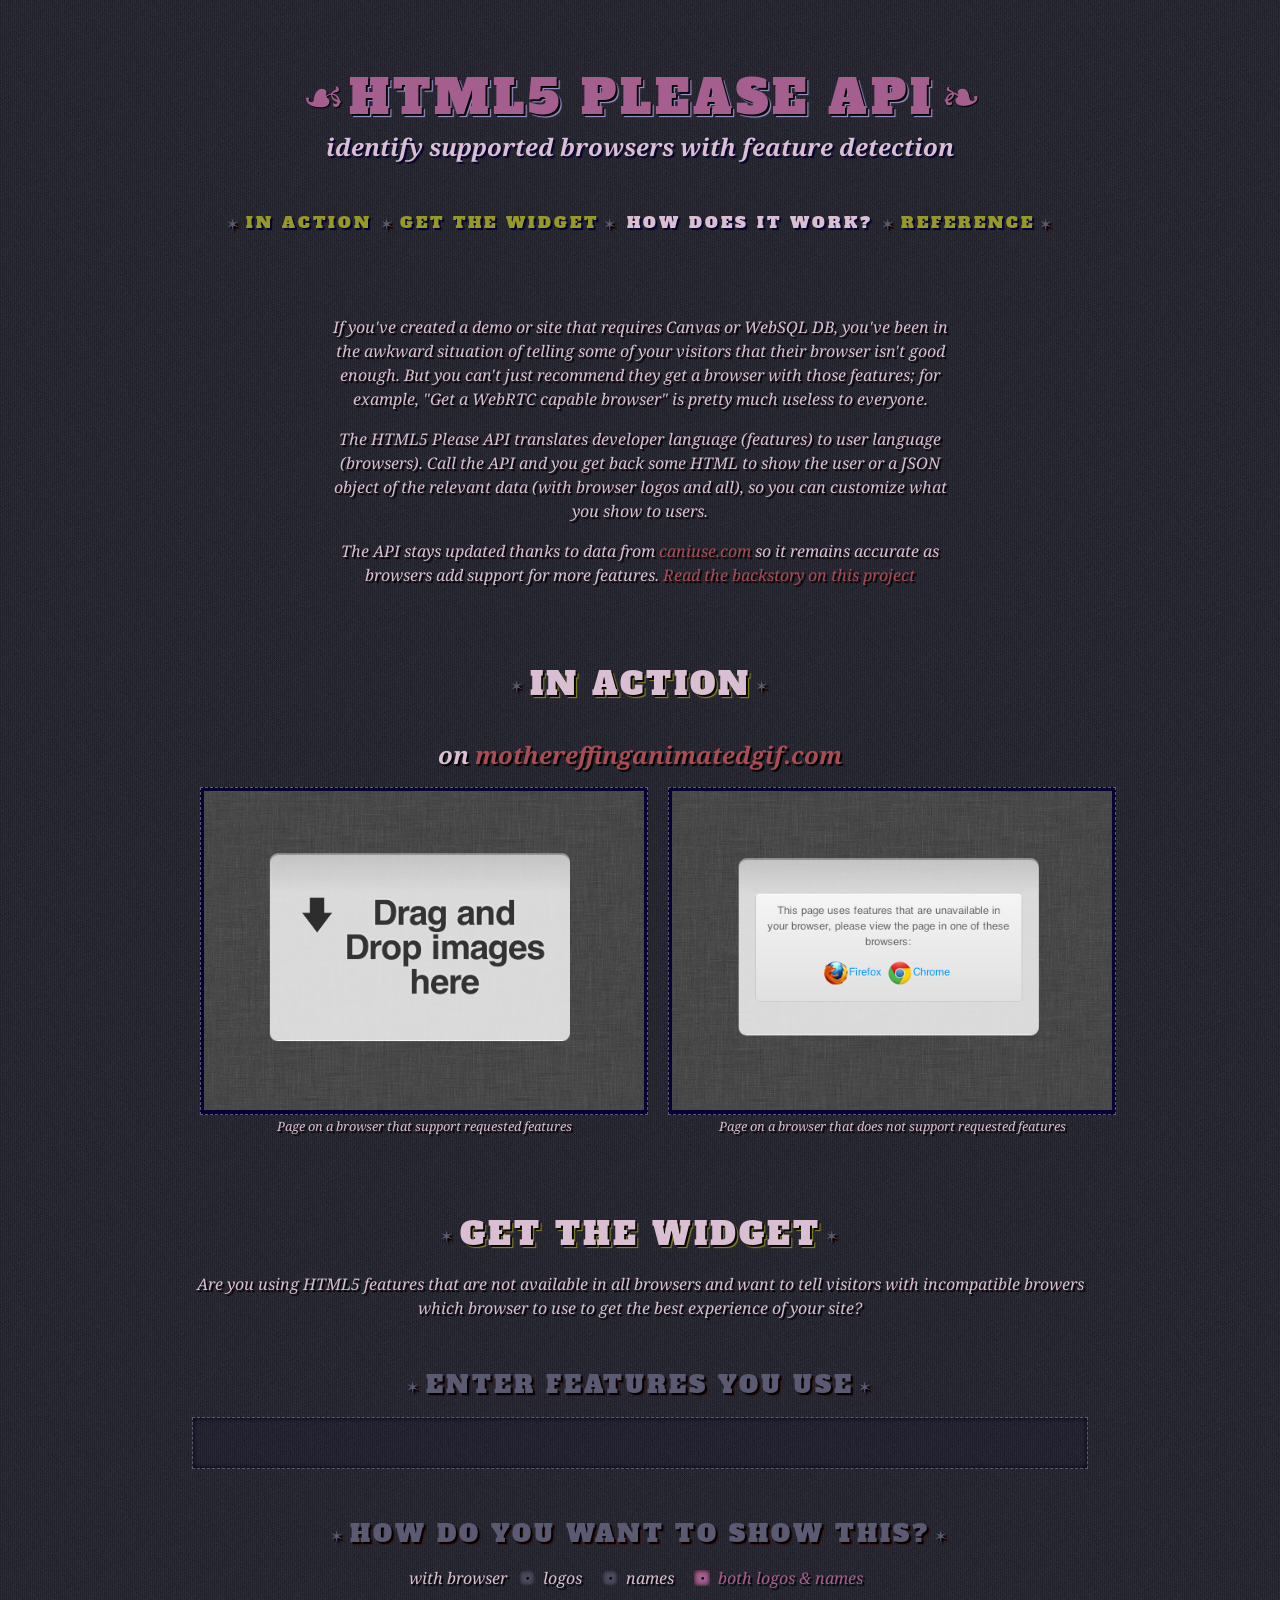
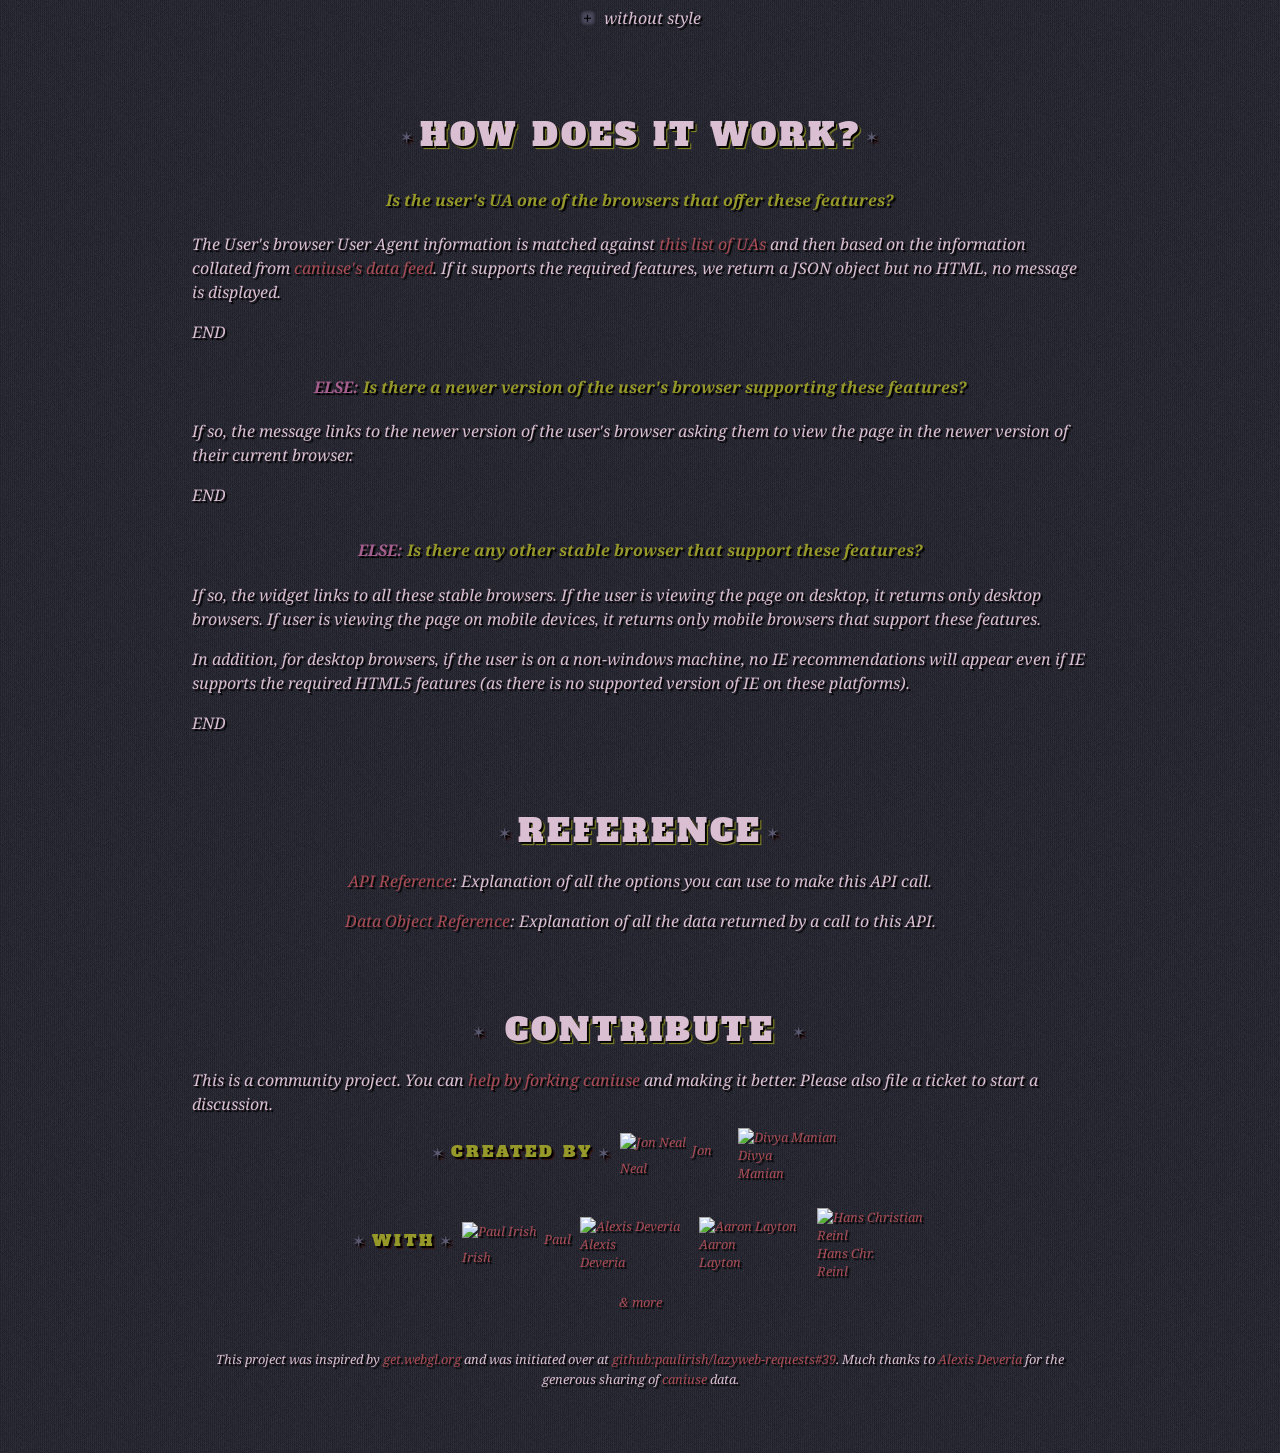
==== commit e9263f6a: "Merge branch 'master' of git://github.com/h5bp/html5please-api" ====
--- a/index.html
+++ b/index.html
@@ -4,13 +4,14 @@
     <meta charset="utf-8">
     <title>HTML5 Please Supported Browsers API</title>
     <meta name="viewport" content="width=device-width, initial-scale=1">
+    <link rel="shortcut icon" href="http://html5please.com/favicon.ico" />
     <link href='http://fonts.googleapis.com/css?family=Alfa+Slab+One|Droid+Serif:700italic,400italic' rel='stylesheet' type='text/css'>
     <link rel="stylesheet" href="site/css/style.css">
   </head>
   <body>
     <header>
       <h1 class="logo">
-        <b>HTML5 Please API</b> <i>Support browsers with Feature Detection</i>
+        <b>HTML5 Please API</b> <i>Identify Supported Browsers with Feature Detection</i>
       </h1>
       <div id="nav_container">
         <nav id="toc">
@@ -26,7 +27,7 @@
 
       <p>The HTML5 Please API translates developer language (features) to user language (browsers). Call the API and you get back some HTML to show the user or a JSON object of the relevant data (with browser logos and all), so you can customize what you show to users. 
       </p>
-      <p> The API stays updated thanks to data from <a href="//caniuse.com">caniuse.com</a> so it remains accurate as browsers add support for more features. <a href="#">Read More about this project</a>
+      <p> The API stays updated thanks to data from <a href="//caniuse.com">caniuse.com</a> so it remains accurate as browsers add support for more features. <a href="http://nimbupani.com/html5please-api.html">Read the backstory on this project</a>
       </p>
     </div>
 
@@ -139,5 +140,13 @@
 
     <script src="site/js/jquery-ui-1.8.17.custom.min.js"></script>
     <script src="site/js/script.js"></script> 
+
+    <script>
+        var _gaq=[['_setAccount','UA-17904194-3'],['_trackPageview'],['_trackPageLoadTime']];
+        (function(d,t){var g=d.createElement(t),s=d.getElementsByTagName(t)[0];
+        g.src=('https:'==location.protocol?'//ssl':'//www')+'.google-analytics.com/ga.js';
+        s.parentNode.insertBefore(g,s)}(document,'script'));
+    </script>
+
   </body>
 </html>
--- a/site/css/style.css
+++ b/site/css/style.css
@@ -1,4 +1,3 @@
-@charset "UTF-8";
 /* normalize.css 2011-07-06T20:20 UTC //github.com/jonathantneal/normalize.css */
 article, aside, details, figcaption, figure, footer, header, hgroup, nav, section {
   display: block; }
@@ -163,7 +162,7 @@
   font-size: 16px;
   font-size: 1rem; }
 
-.align-center, h1, #about, #toc, #in-action, #in-action h3, #get-api, label[for='features'] {
+.align-center, h1, h2, #about, #toc, #in-action, #in-action h3, #get-api, label[for='features'], #how-does-it-work h4, #reference, footer {
   text-align: center; }
 
 .input-text, input[type="text"] {
@@ -223,7 +222,6 @@
 h2 {
   text-shadow: black 2px 2px 1px, #96982a 3px 3px 1px;
   color: #dabed1;
-  text-align: center;
   margin-bottom: 0; }
 
 h3 {
@@ -270,11 +268,11 @@
   text-shadow: black 2px 2px 1px, #b5abed 3px 3px 1px;
   color: #a55f8f; }
   .logo b::before, .logo b::after {
-    content: "❧";
+    content: "\2767";
     text-shadow: 1px 1px 1px #000;
     padding-left: 0.15em; }
   .logo b::before {
-    content: "☙"; }
+    content: "\2619"; }
 .logo i {
   text-shadow: #060231 2px 2px 1px;
   display: block;
@@ -360,7 +358,8 @@
   display: block;
   width: 100%;
   padding: 1rem;
-  margin-bottom: 1rem; }
+  margin-bottom: 1rem;
+  font-style: italic; }
 
 label[for='features'] {
   margin-top: 1em;
@@ -451,7 +450,9 @@
   padding: 1em;
   word-wrap: break-word;
   text-align: left;
-  min-height: 12em; }
+  min-height: 2em;
+  font-size: 16px;
+  white-space: pre-wrap; }
   #widget a {
     color: #060231;
     display: block; }
@@ -492,7 +493,6 @@
 
 #how-does-it-work h4 {
   margin-top: 2em;
-  text-align: center;
   color: #96982a; }
   #how-does-it-work h4 b {
     color: #a55f8f;
@@ -503,7 +503,6 @@
 footer {
   font-size: 12.8px;
   font-size: 0.8rem;
-  text-align: center;
   margin-bottom: 4rem; }
   footer .builders {
     margin: 1em 0 0 0; }
@@ -590,8 +589,8 @@
     font-size: 1rem; }
 
   footer .builders h3 {
+    text-align: center;
     display: block;
-    text-align: center;
     margin-bottom: .5em; }
   footer .builders:first-child a {
     font-size: 19.2px;
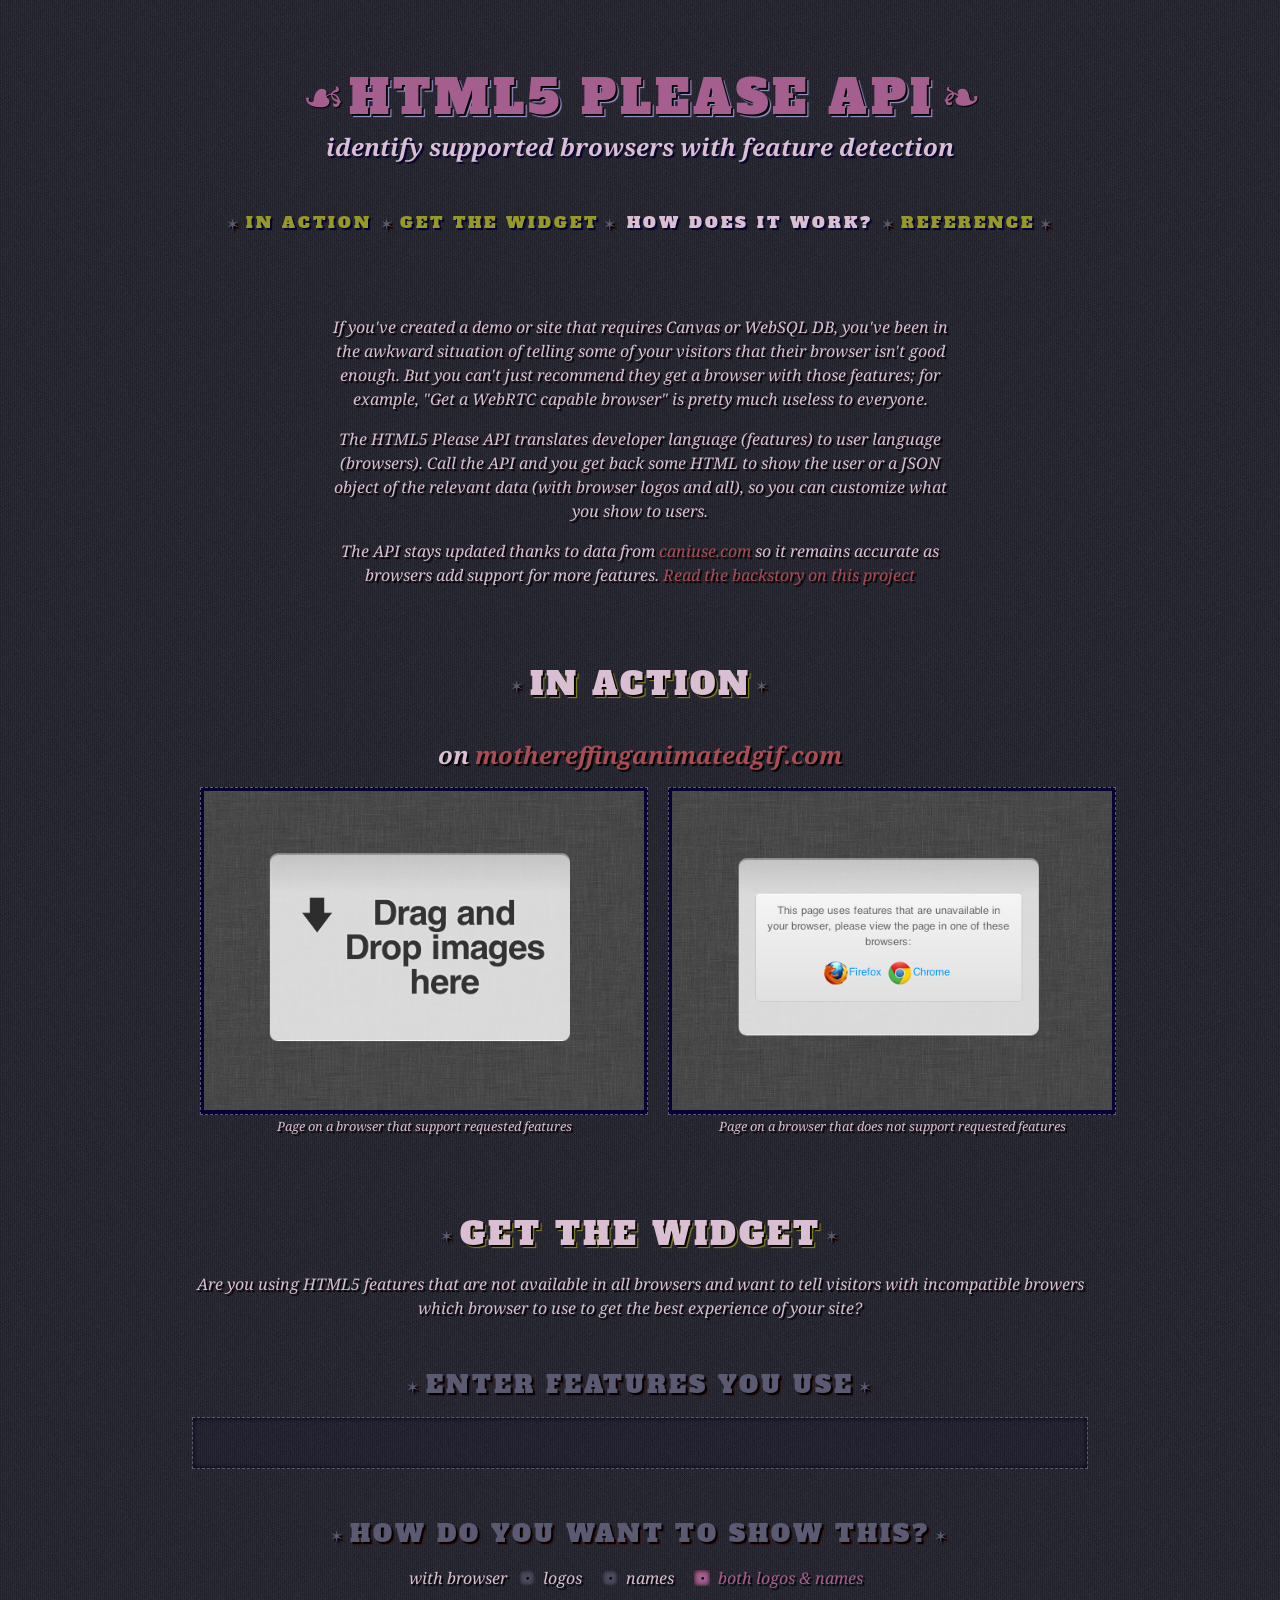
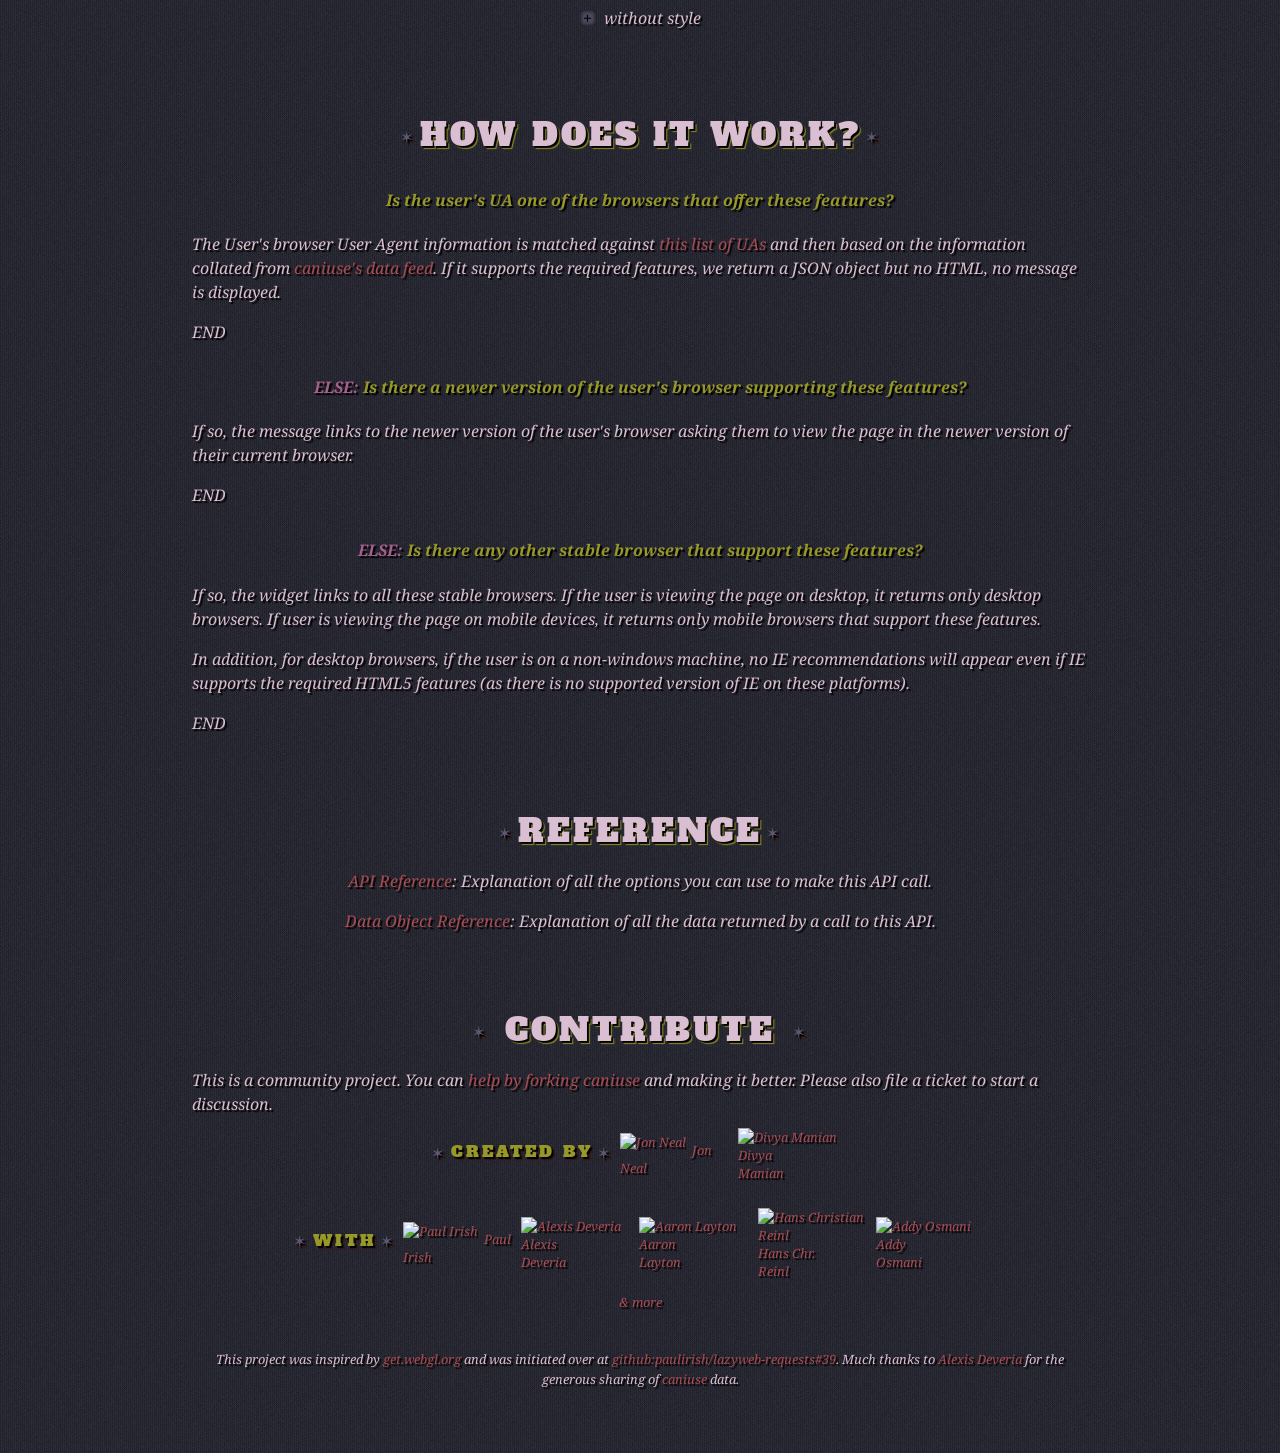
==== commit 823cd869: "Merge 61bf2c6b446c021cf72cb56d5325fceb54e2867b into 30665bd75130470898aee65d5cc3a3d3f0aba238" ====
--- a/index.html
+++ b/index.html
@@ -130,7 +130,10 @@
         <img src="http://api.twitter.com/1/users/profile_image/drublic?size=normal" alt="Hans Christian Reinl">
         <b>Hans Chr.</b> Reinl
       </a>
-
+      <a href="http://twitter.com/addyosmani">
+        <img src="http://api.twitter.com/1/users/profile_image/addyosmani?size=normal" alt="Addy Osmani">
+        <b>Addy</b> Osmani
+      </a>
 </div>
     <p> <a href="https://github.com/h5bp/html5please-api/contributors">&amp; more</a> </p>
     <p>This project was inspired by <a href="//get.webgl.org/">get.webgl.org</a> and was initiated over at <a href="https://github.com/paulirish/lazyweb-requests/issues/39">github:paulirish/lazyweb-requests#39</a>. Much thanks to <a href="//twitter.com/fyrd">Alexis Deveria</a> for the generous sharing of <a href="http://caniuse.com/">caniuse</a> data. </p>
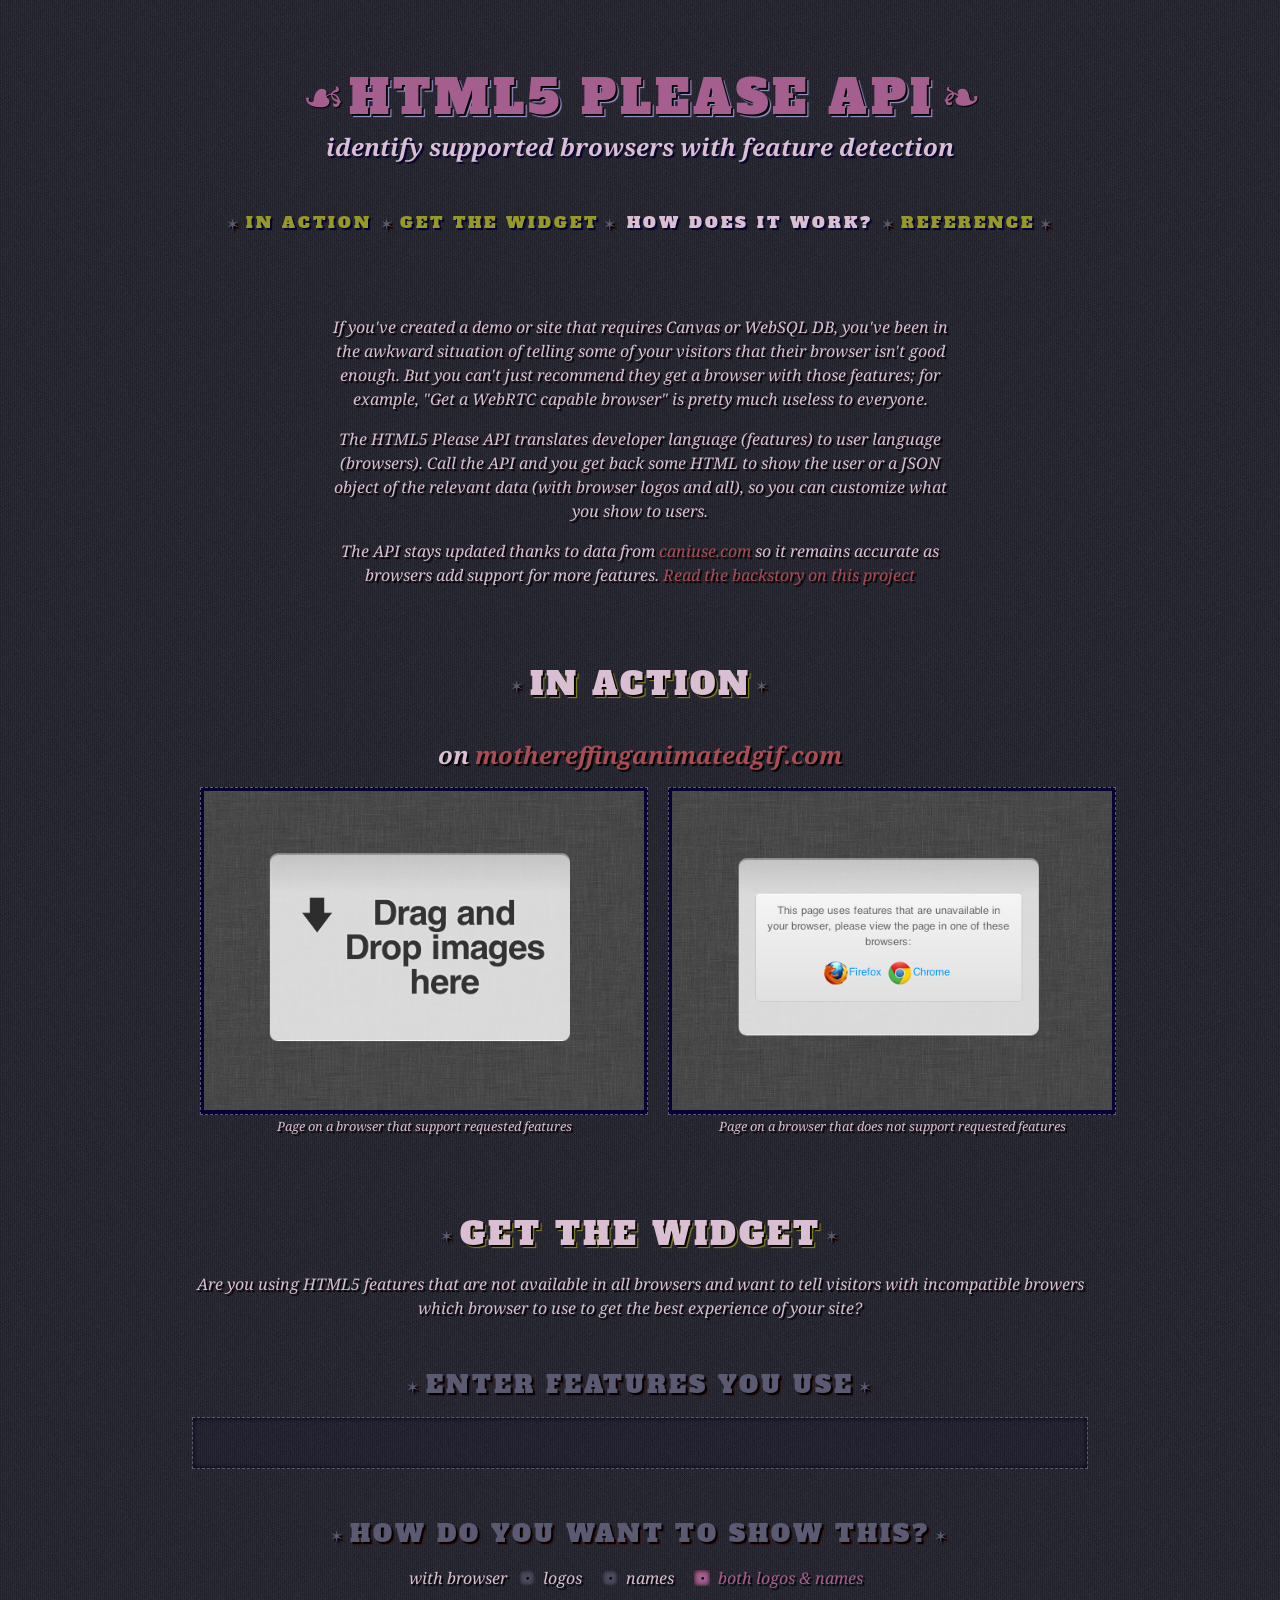
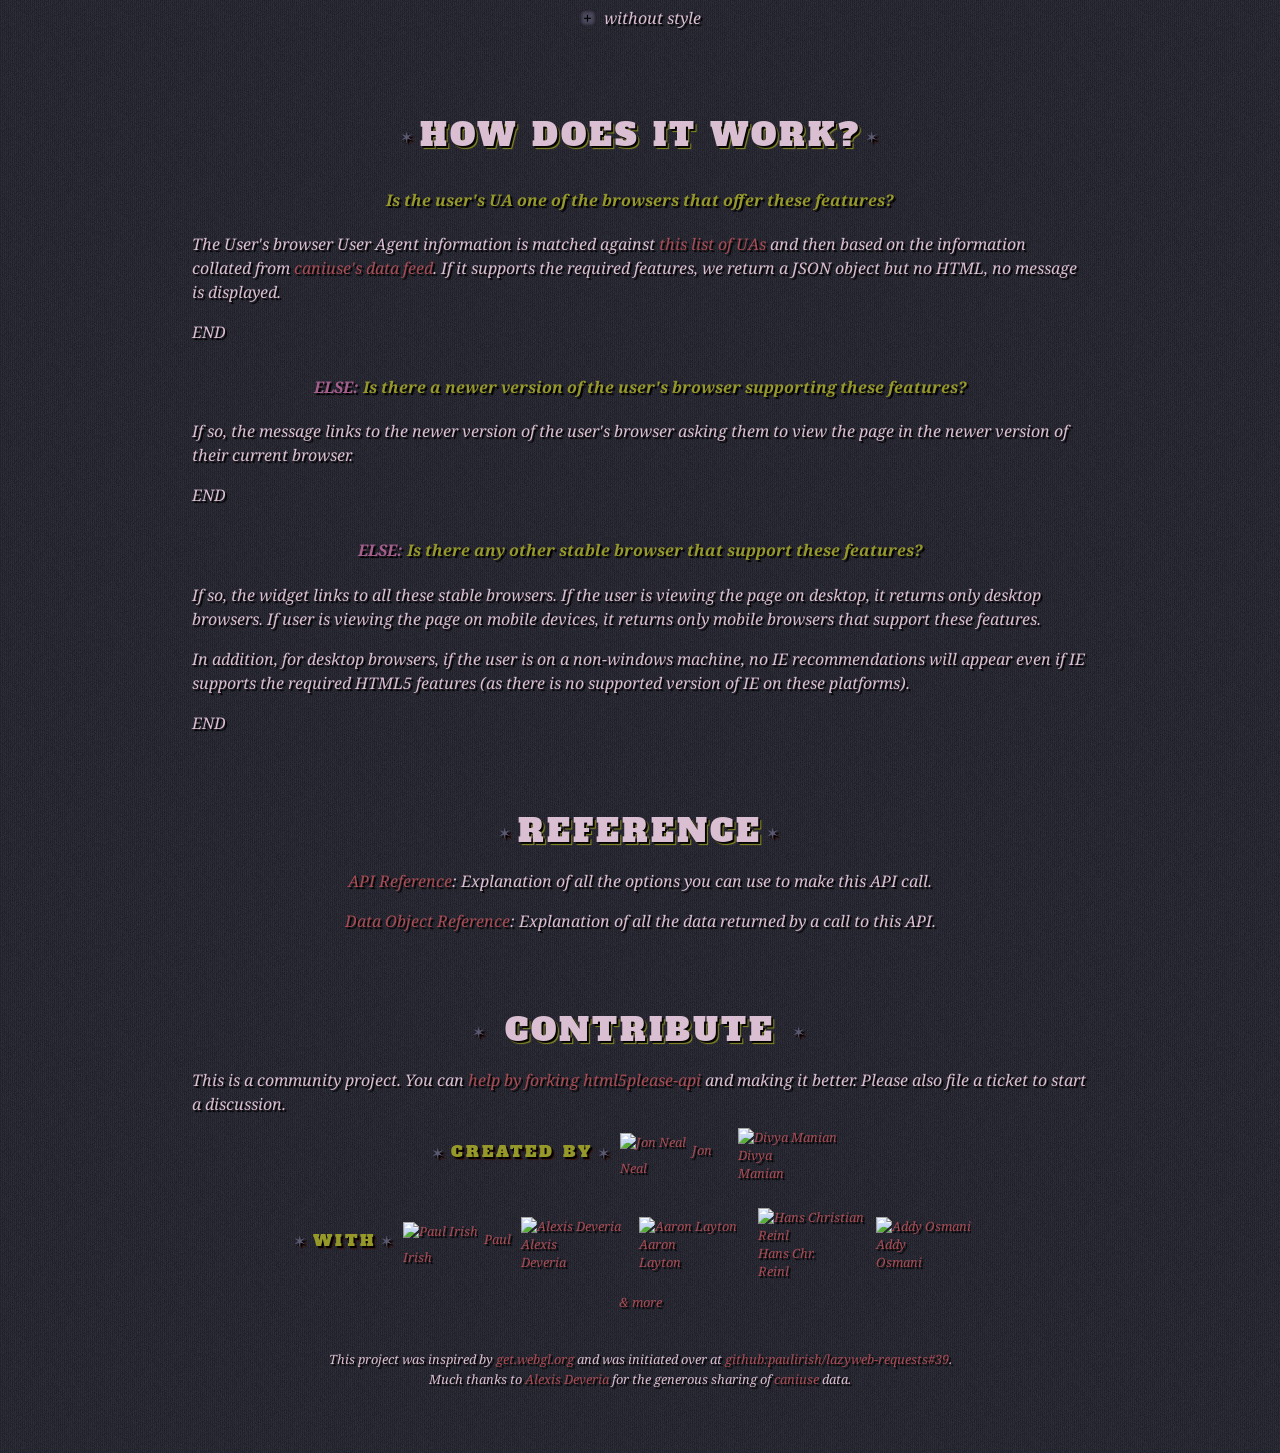
==== commit e1364fa5: "Merge branch 'master' of git://github.com/h5bp/html5please-api" ====
--- a/index.html
+++ b/index.html
@@ -98,7 +98,7 @@
 
     <section id="contribute">
         <h2> Contribute </h2>
-        <p> This is a community project. You can <a href="https://github.com/h5bp/html5please-api">help by forking caniuse</a> and making it better. Please also file a ticket to start a discussion.  </p>
+        <p> This is a community project. You can <a href="https://github.com/h5bp/html5please-api">help by forking html5please-api</a> and making it better. Please also file a ticket to start a discussion.  </p>
     </section>
     <footer>
     <div class="builders">
@@ -136,7 +136,8 @@
       </a>
 </div>
     <p> <a href="https://github.com/h5bp/html5please-api/contributors">&amp; more</a> </p>
-    <p>This project was inspired by <a href="//get.webgl.org/">get.webgl.org</a> and was initiated over at <a href="https://github.com/paulirish/lazyweb-requests/issues/39">github:paulirish/lazyweb-requests#39</a>. Much thanks to <a href="//twitter.com/fyrd">Alexis Deveria</a> for the generous sharing of <a href="http://caniuse.com/">caniuse</a> data. </p>
+    <p>This project was inspired by <a href="//get.webgl.org/">get.webgl.org</a> and was initiated over at <a href="https://github.com/paulirish/lazyweb-requests/issues/39">github:paulirish/lazyweb-requests#39</a>. <br>
+      Much thanks to <a href="//twitter.com/fyrd">Alexis Deveria</a> for the generous sharing of <a href="http://caniuse.com/">caniuse</a> data. </p>
     </footer>
     <script src="//ajax.googleapis.com/ajax/libs/jquery/1.7.1/jquery.min.js"></script>
     <script>window.jQuery || document.write('<script src="site/js/jquery-1.7.1.min.js"><\/script>')</script>
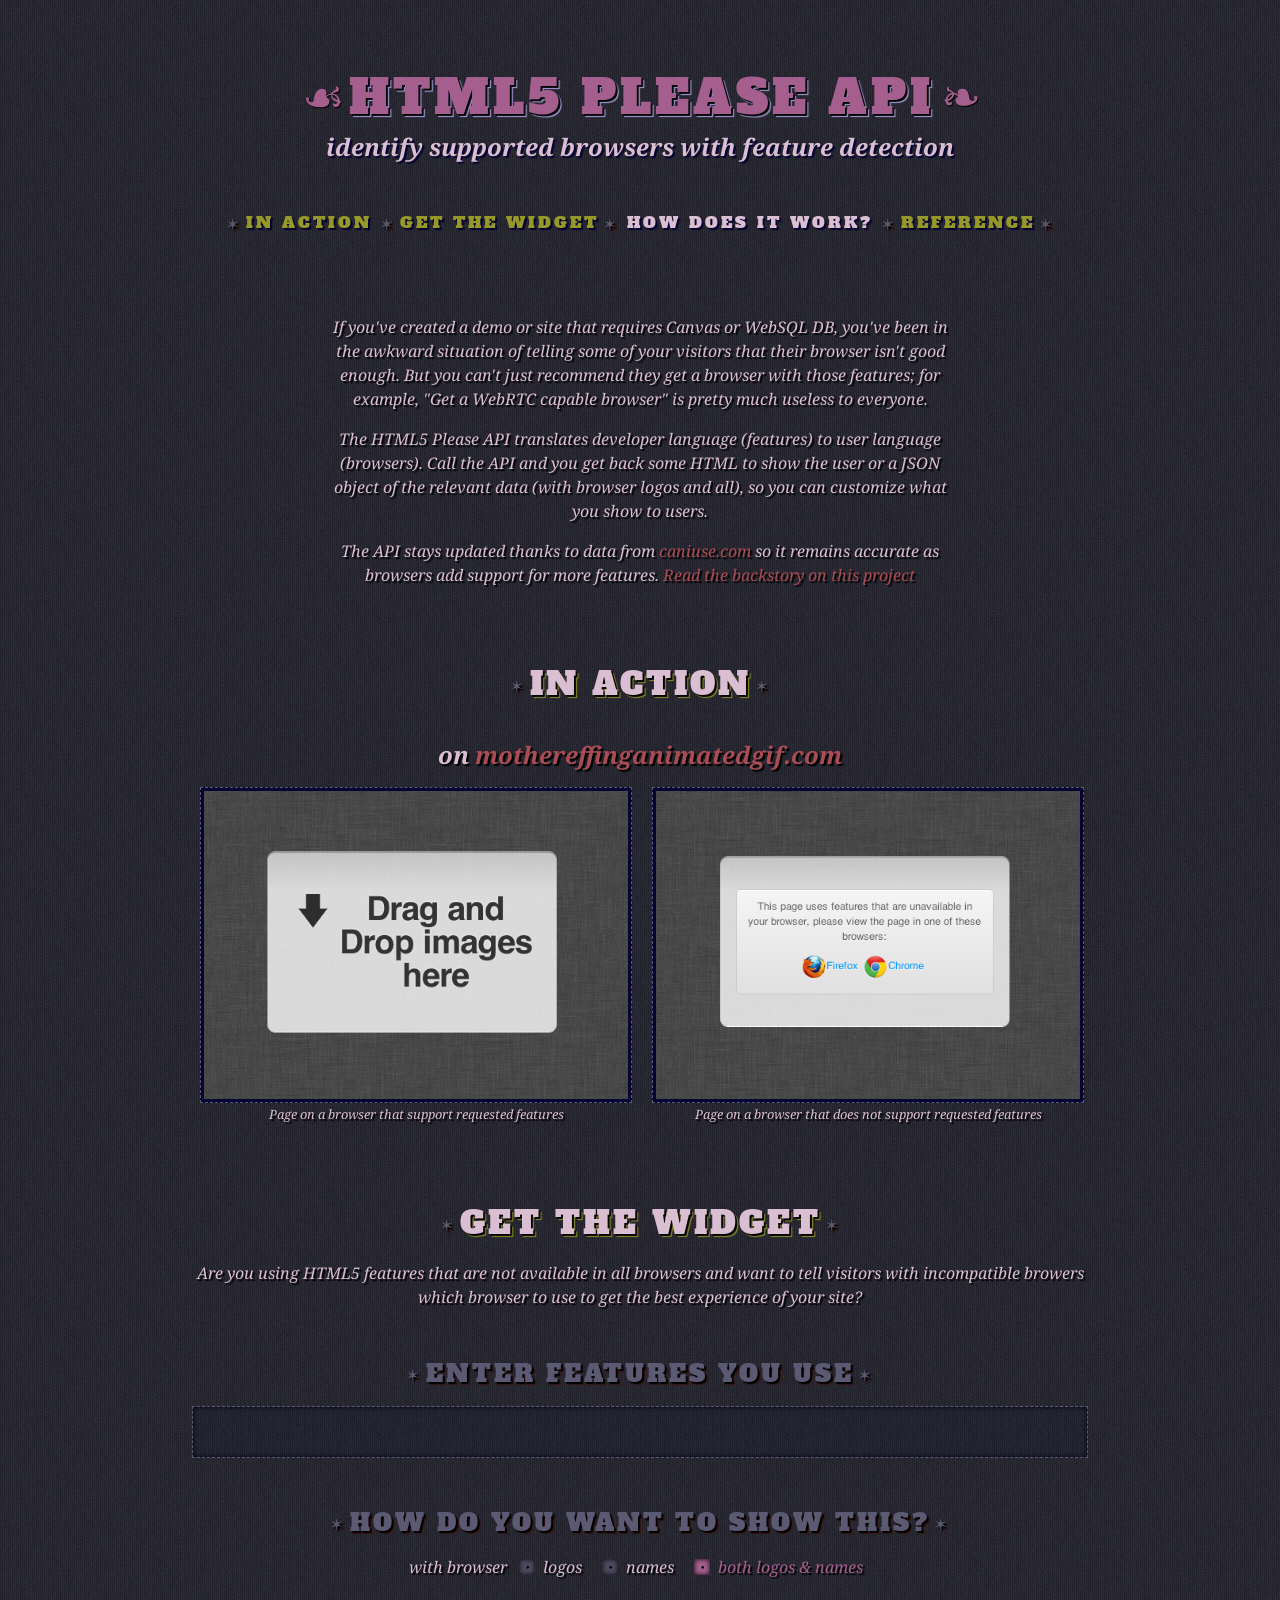
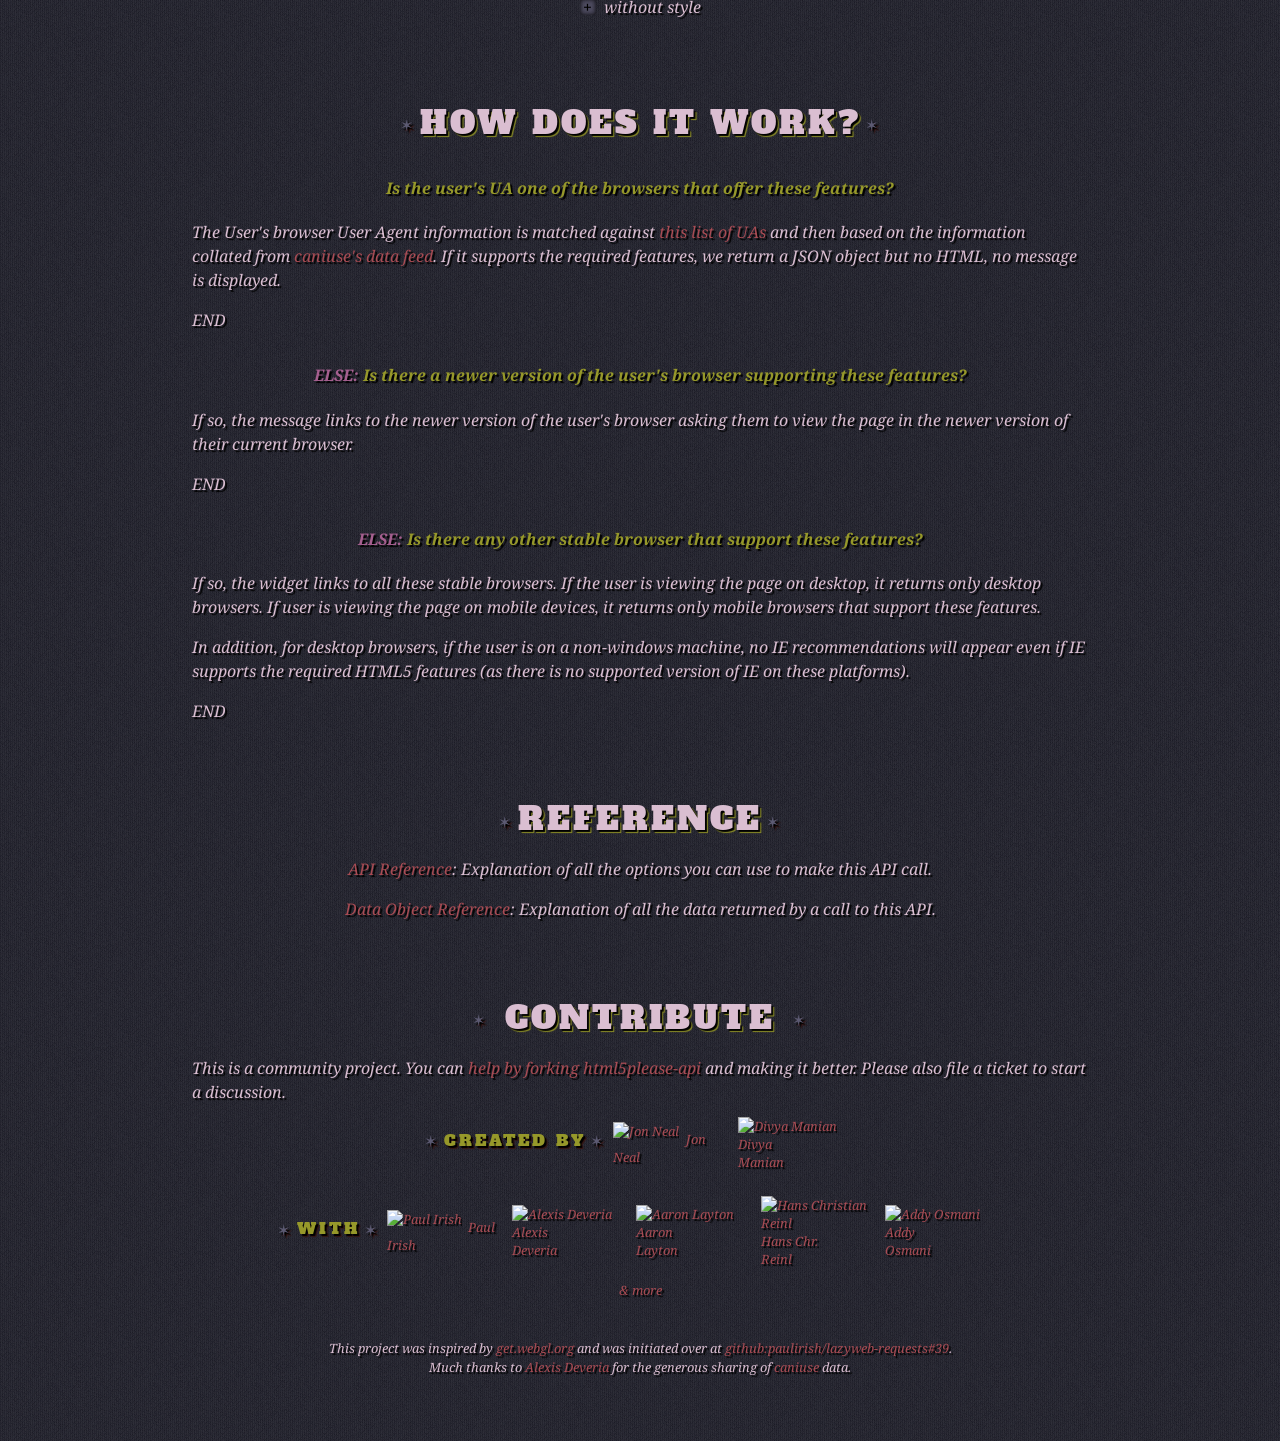
==== commit 05588530: "Include HTML5 Shiv to support IE8 Signed-off-by: drublic <anything@drublic.de>" ====
--- a/index.html
+++ b/index.html
@@ -7,6 +7,10 @@
     <link rel="shortcut icon" href="http://html5please.com/favicon.ico" />
     <link href='http://fonts.googleapis.com/css?family=Alfa+Slab+One|Droid+Serif:700italic,400italic' rel='stylesheet' type='text/css'>
     <link rel="stylesheet" href="site/css/style.css">
+    
+    <!--[if lt IE 9]>
+      <script src="//html5shiv.googlecode.com/svn/trunk/html5.js"></script>
+    <![endif]-->
   </head>
   <body>
     <header>
--- a/site/css/style.css
+++ b/site/css/style.css
@@ -195,7 +195,7 @@
   box-sizing: border-box; }
 
 html {
-  background: #060231;
+  background: #060231 url("../classy_fabric.png");
   background: -webkit-linear-gradient(left, rgba(6, 2, 49, 0.2), rgba(6, 2, 49, 0.2)), url("../classy_fabric.png");
   background: -moz-linear-gradient(left, rgba(6, 2, 49, 0.2), rgba(6, 2, 49, 0.2)), url("../classy_fabric.png");
   background: -ms-linear-gradient(left, rgba(6, 2, 49, 0.2), rgba(6, 2, 49, 0.2)), url("../classy_fabric.png");
@@ -288,7 +288,7 @@
 
 #toc {
   width: 100%;
-  background: #060231;
+  background: #060231 url("../classy_fabric.png");
   background: -webkit-linear-gradient(left, rgba(6, 2, 49, 0.2), rgba(6, 2, 49, 0.2)), url("../classy_fabric.png");
   background: -moz-linear-gradient(left, rgba(6, 2, 49, 0.2), rgba(6, 2, 49, 0.2)), url("../classy_fabric.png");
   background: -ms-linear-gradient(left, rgba(6, 2, 49, 0.2), rgba(6, 2, 49, 0.2)), url("../classy_fabric.png");
@@ -307,7 +307,7 @@
     #toc a.active {
       color: #dabed1; }
   #toc.sticky {
-    background: black;
+    background: black url("../classy_fabric.png");
     background: -webkit-linear-gradient(left, rgba(0, 0, 0, 0.2), rgba(0, 0, 0, 0.2)), url("../classy_fabric.png");
     background: -moz-linear-gradient(left, rgba(0, 0, 0, 0.2), rgba(0, 0, 0, 0.2)), url("../classy_fabric.png");
     background: -ms-linear-gradient(left, rgba(0, 0, 0, 0.2), rgba(0, 0, 0, 0.2)), url("../classy_fabric.png");
@@ -329,8 +329,8 @@
     width: 50%;
     display: inline-block;
     white-space: normal;
-    margin: 1em 0.5em 0 0.5em;
-    padding: 0; }
+    padding: 1em .5em 0;
+    margin: 0; }
     #in-action figure img {
       display: block;
       padding: 0.2em;
@@ -514,7 +514,7 @@
       vertical-align: 0.5rem; }
     footer .builders > a {
       width: 9em;
-      margin-bottom: 1em; }
+      margin: 0 .5em 1em 0; }
       footer .builders > a img {
         float: left;
         margin-right: 0.5em; }
@@ -577,8 +577,6 @@
     margin-top: 16px;
     margin-top: 1rem; }
   #in-action figure {
-    margin: 0;
-    padding: 1em .5em;
     vertical-align: top; }
 
   #features {
@@ -599,8 +597,7 @@
     footer .builders:first-child a b {
       display: inline; }
   footer .builders > a {
-    width: auto;
-    margin-right: 1em; }
+    width: auto; }
     footer .builders > a img {
       margin-bottom: .5em; } }
 /*
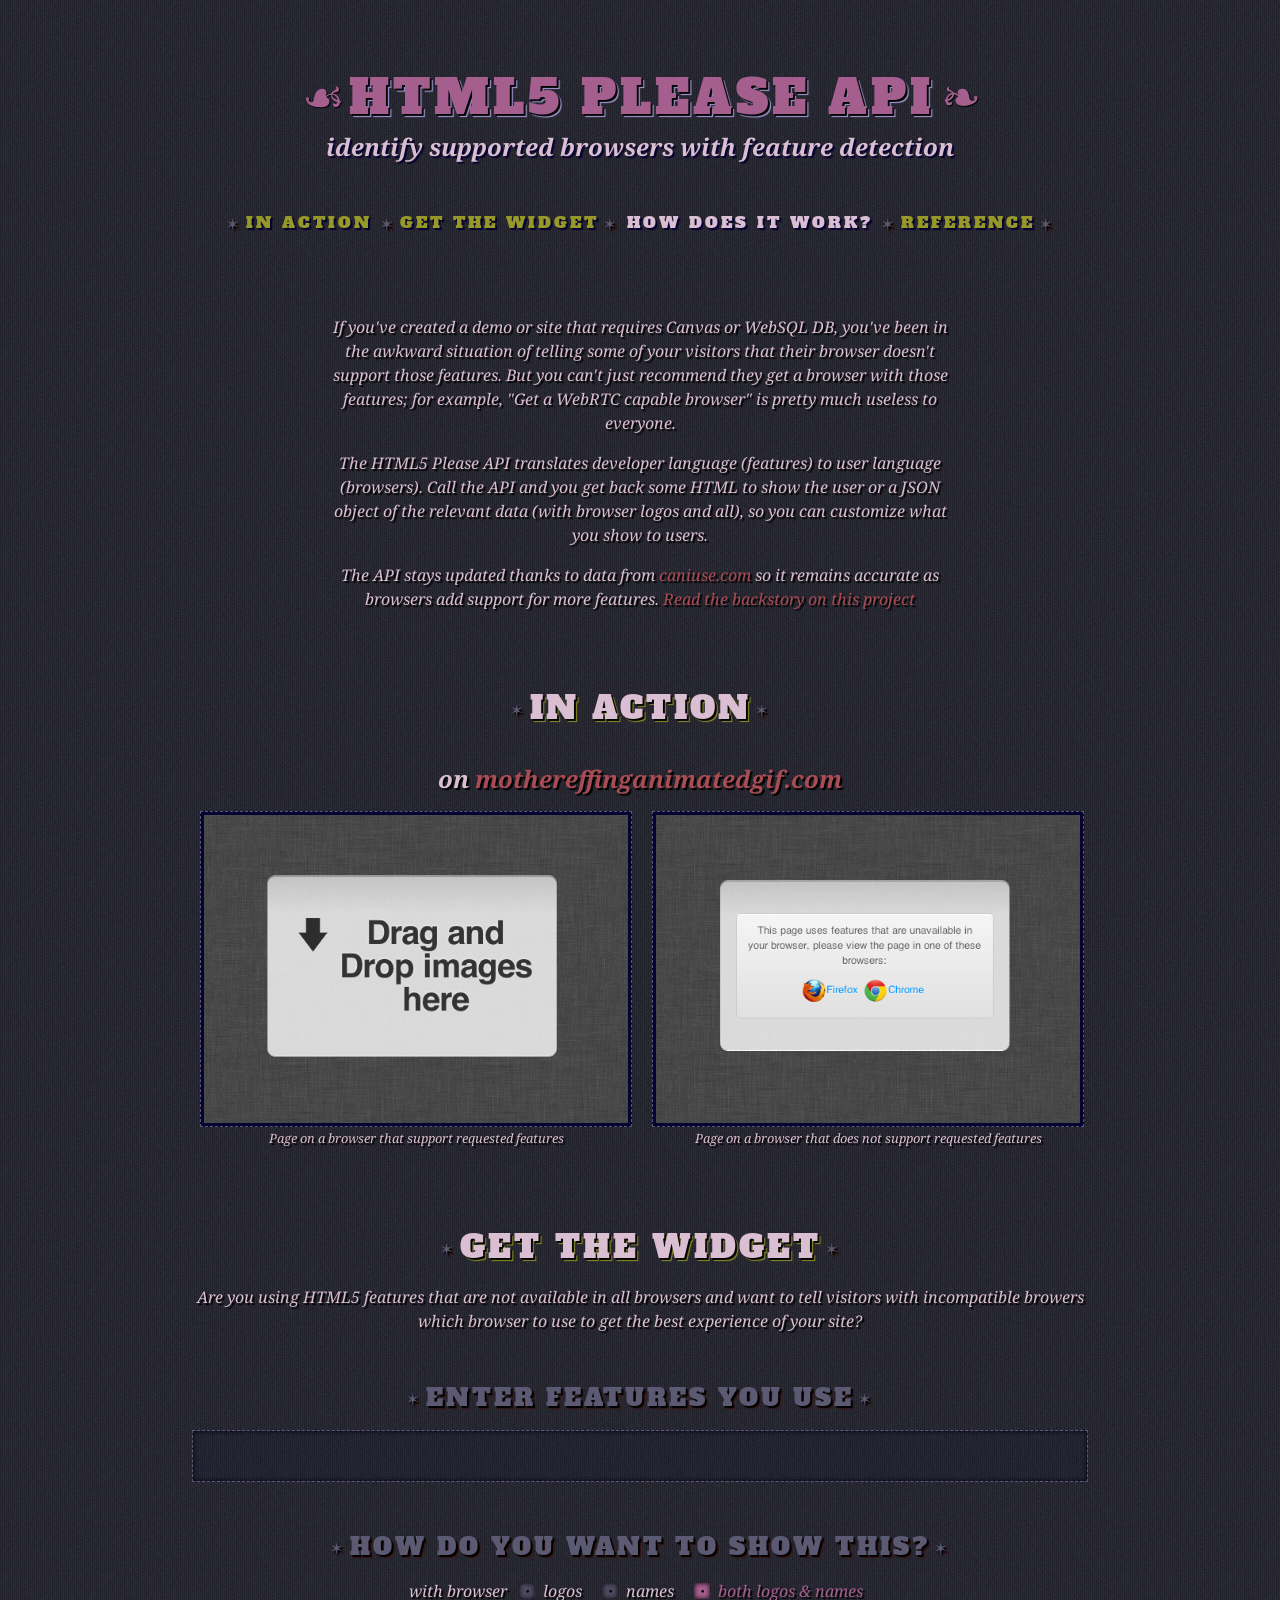
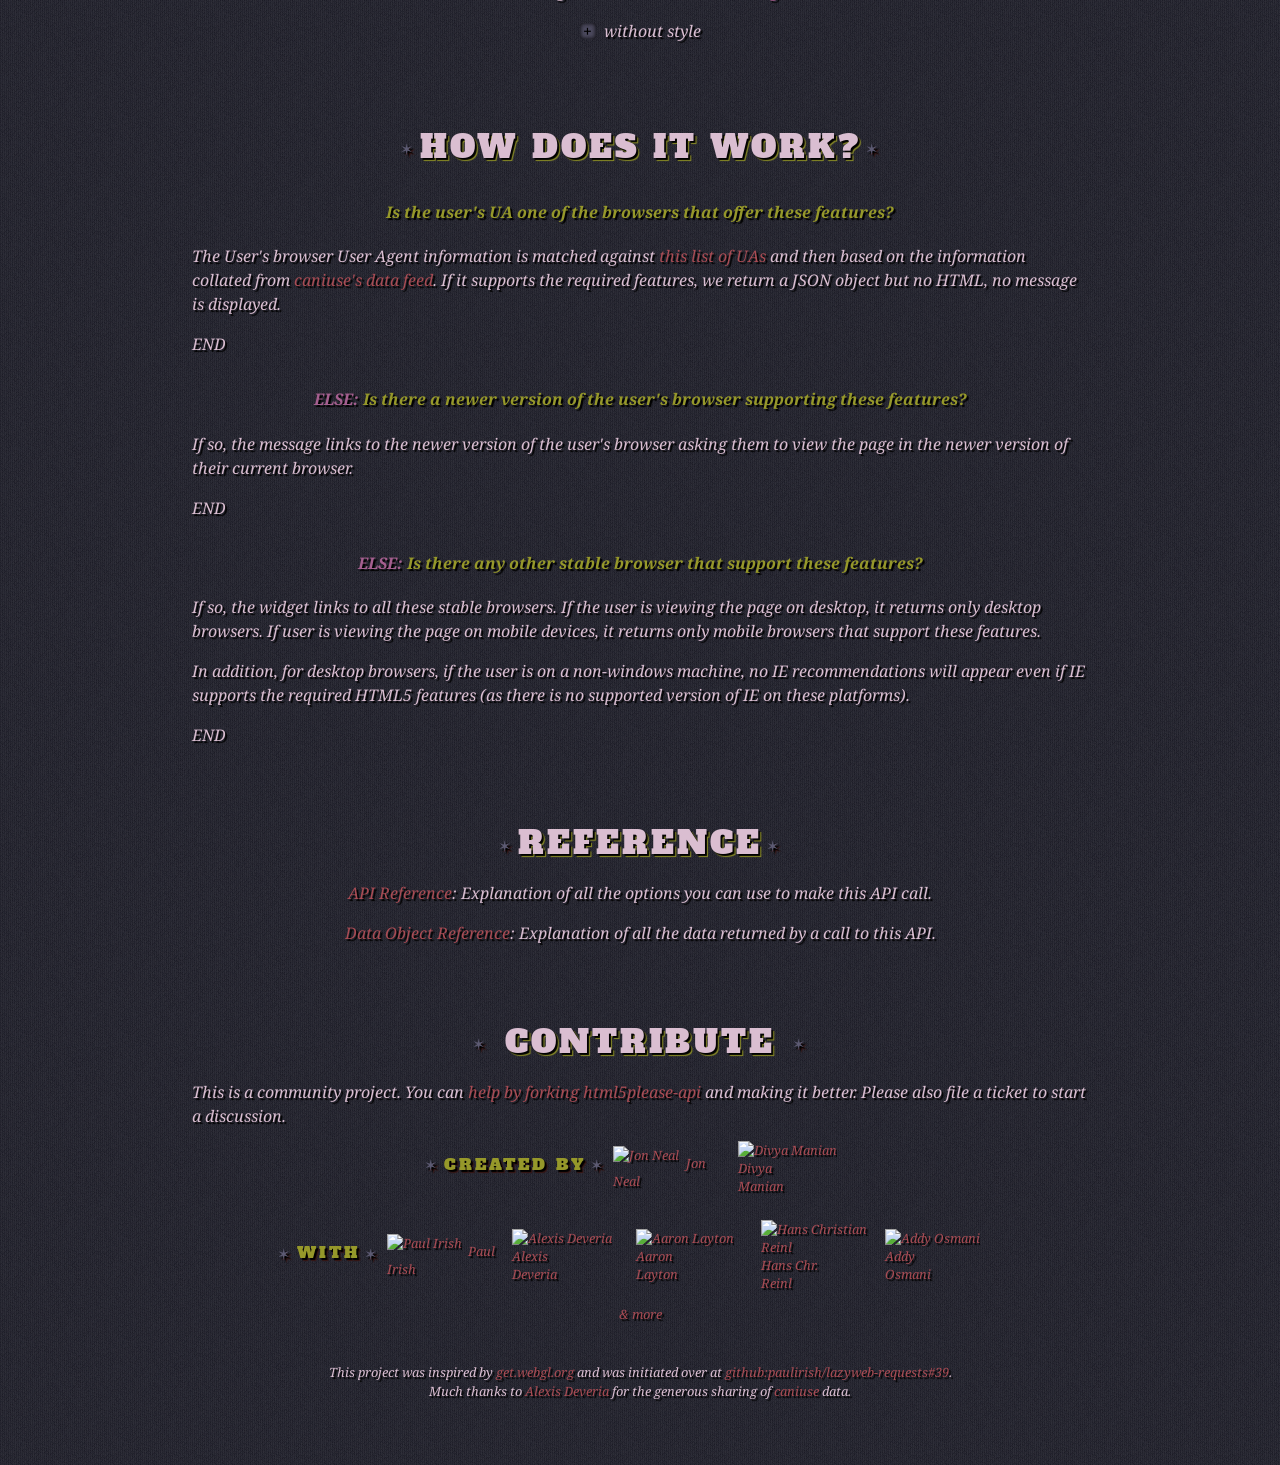
==== commit bda56ca5: "Merge 5b8646c6a297f01e2a6e1741230f7119ac726bae into 58453d1f8d1733022ac580091bbf5c53d90086d2" ====
--- a/index.html
+++ b/index.html
@@ -27,7 +27,7 @@
       </div>
     </header>
     <div id="about">
-      <p>If you've created a demo or site that requires Canvas or WebSQL DB, you've been in the awkward situation of telling some of your visitors that their browser isn't good enough. But you can't just recommend they get a browser with those features; for example, "Get a WebRTC capable browser" is pretty much useless to everyone.
+      <p>If you've created a demo or site that requires Canvas or WebSQL DB, you've been in the awkward situation of telling some of your visitors that their browser doesn't support those features. But you can't just recommend they get a browser with those features; for example, "Get a WebRTC capable browser" is pretty much useless to everyone.
 
       <p>The HTML5 Please API translates developer language (features) to user language (browsers). Call the API and you get back some HTML to show the user or a JSON object of the relevant data (with browser logos and all), so you can customize what you show to users. 
       </p>
@@ -60,15 +60,47 @@
         <div class="options">
           <h3>How do you want to show this?</h3>
           <div class="options-content">
-            <p>with browser <b><input type="radio" name="skin" value="icon" checked><label>logos</label></b> <b><input type="radio" name="skin"  value="text"><label>names</label></b> <b><input type="radio" name="skin"  value="texticon" checked><label>both logos &amp; names</label></b></p>
-             <p><b><input type="checkbox" name="style" value="nocss"><label>without style</label></b></p>
+            <p>with browser
+              <b>
+                <input type="radio" name="skin" value="icon" id="options-logo">
+                <label for="options-logo">logos</label>
+              </b>
+              <b>
+                <input type="radio" name="skin" value="text" id="options-names">
+                <label for="options-names">names</label>
+              </b>
+              <b>
+                <input type="radio" name="skin" value="texticon" id="options-both" checked>
+                <label for="options-both">both logos &amp; names</label>
+              </b>
+            </p>
+            <p>
+              <b>
+                <input type="checkbox" name="style" value="nocss" id="options-style">
+                <label for="options-style">without style</label>
+              </b>
+            </p>
           </div>
          </div>
       </form>
       <div id="api-result">
         <div class="use">
           <h3>Here is your widget</h3>
-          <h4><b><input type="radio" name="widgetformat" checked id="widget-modernizr" value="0"><label for="modernizr">with Modernizr <u>(recommended)</u></label></b> <b><input type="radio" name="widgetformat" id="widget-js" value = "1"><label for="pure-js">just JS</label></b><b><input type="radio" name="widgetformat" id="widget-uri" value="2"><label for="widget-uri">URI</label></b></h4>
+          <h4>
+            <b>
+              <input type="radio" name="widgetformat" checked id="widget-modernizr" value="0">
+              <label for="widget-modernizr">with Modernizr <u>(recommended)</u></label>
+            </b>
+            <b>
+              <input type="radio" name="widgetformat" id="widget-js" value="1">
+              <label for="widget-js">just JS</label>
+            </b>
+            
+            <b>
+              <input type="radio" name="widgetformat" id="widget-uri" value="2">
+              <label for="widget-uri">URI</label>
+            </b>
+          </h4>
           <div id="widget">
           </div>
           <div id="widget-message" class="help"></div>
